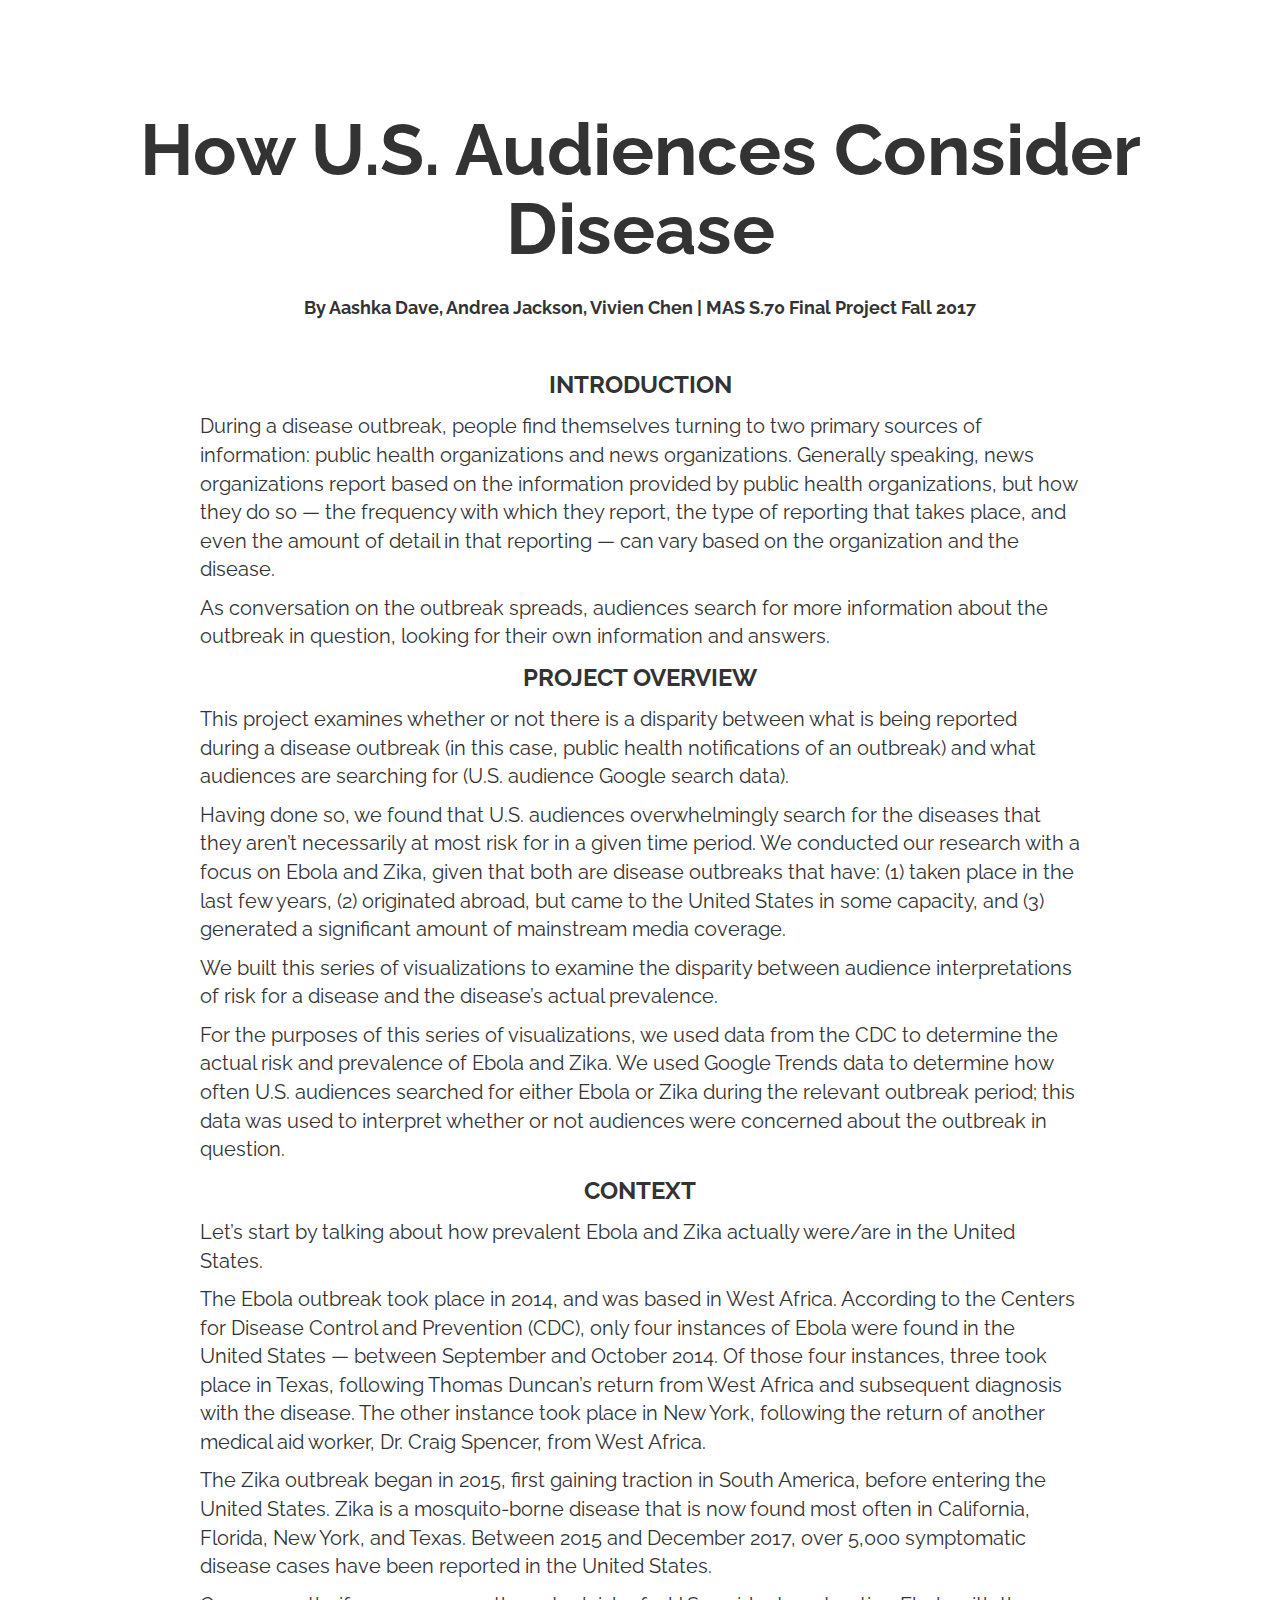
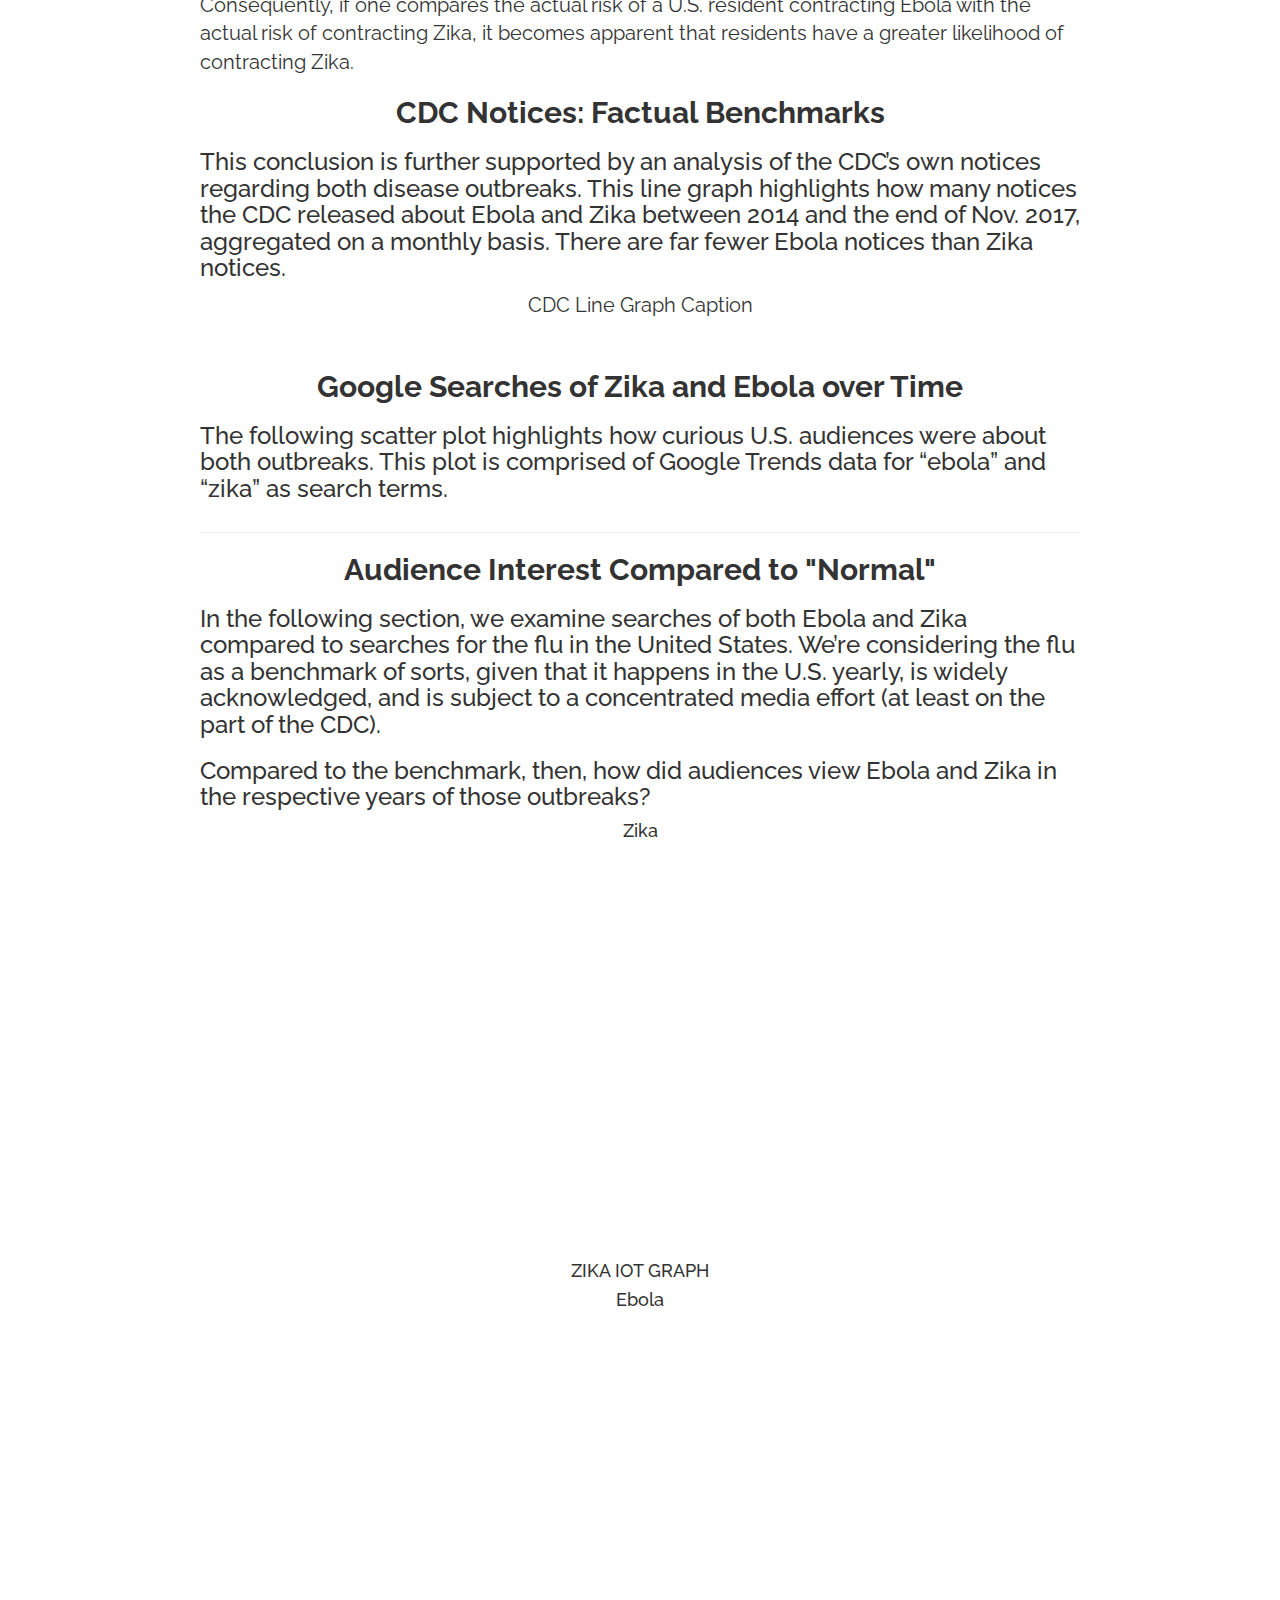
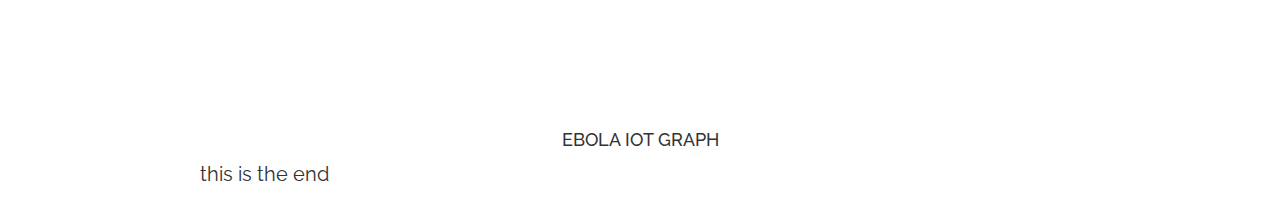
==== index.html @ 5076895e "fixed merge conflicts, added divs for iot graphs" ====
<!DOCTYPE html>
<html lang="en-US">

<head>
	<meta charset="utf-8">
	<title>Sensational News Coverage</title>

	<link rel="stylesheet" href="css/styles.css">
  	<link rel="stylesheet" href="css/scatterplot.css">
	<link href="https://fonts.googleapis.com/css?family=Lato|Raleway" rel="stylesheet">
	<!-- Latest Bootstrap compiled and minified CSS -->
  	<link rel="stylesheet" href="https://maxcdn.bootstrapcdn.com/bootstrap/3.3.7/css/bootstrap.min.css" integrity="sha384-BVYiiSIFeK1dGmJRAkycuHAHRg32OmUcww7on3RYdg4Va+PmSTsz/K68vbdEjh4u" crossorigin="anonymous">

	<script src="http://d3plus.org/js/d3.js"></script>
	<script src="http://d3plus.org/js/d3plus.js"></script>
  	<script src="http://d3plus.org/js/topojson.js"></script>
	<script src="http://d3js.org/d3.v3.min.js"></script>
	<script src="http://d3js.org/queue.v1.min.js"></script>
  	<script src="http://d3js.org/topojson.v1.min.js"></script>
	<script src="js/datamaps.world.min.js"></script>
	<script src="http://labratrevenge.com/d3-tip/javascripts/d3.tip.v0.6.3.js"></script>

</head>

<body>
	<h1 style="font-size:72px">How U.S. Audiences Consider Disease</h1>
	<h2 style="text-align:center; font-size:18px; padding-top:10px;">By Aashka Dave, Andrea Jackson, Vivien Chen | MAS S.70 Final Project Fall 2017</h2>
	<br>
	<br>
	<div id = "content">
		<div id = "intro">
			<p id = "intro_head">INTRODUCTION</p>
			<p> During a disease outbreak, people find themselves turning to two primary sources of information: public health organizations and news organizations. Generally speaking, news organizations report based on the information provided by public health organizations, but how they do so — the frequency with which they report, the type of reporting that takes place, and even the amount of detail in that reporting — can vary based on the organization and the disease. </p>

			<p> As conversation on the outbreak spreads, audiences search for more information about the outbreak in question, looking for their own information and answers.
			</p>

			<p id = "intro_head">PROJECT OVERVIEW</p>
			<p>This project examines whether or not there is a disparity between what is being reported during a disease outbreak (in this case, public health notifications of an outbreak) and what audiences are searching for (U.S. audience Google search data).</p>

			<p>Having done so, we found that U.S. audiences overwhelmingly search for the diseases that they aren’t necessarily at most risk for in a given time period. We conducted our research with a focus on Ebola and Zika, given that both are disease outbreaks that have: (1) taken place in the last few years, (2) originated abroad, but came to the United States in some capacity, and (3) generated a significant amount of mainstream media coverage. </p>

			<p>We built this series of visualizations to examine the disparity between audience interpretations of risk for a disease and the disease’s actual prevalence. </p>

			<p>For the purposes of this series of visualizations, we used data from the CDC to determine the actual risk and prevalence of Ebola and Zika. We used Google Trends data to determine how often U.S. audiences searched for either Ebola or Zika during the relevant outbreak period; this data was used to interpret whether or not audiences were concerned about the outbreak in question.</p>

			<p id = "intro_head">CONTEXT</p>
			<p>Let’s start by talking about how prevalent Ebola and Zika actually were/are in the United States. </p>

			<p>The Ebola outbreak took place in 2014, and was based in West Africa. According to the Centers for Disease Control and Prevention (CDC), only four instances of Ebola were found in the United States — between September and October 2014. Of those four instances, three took place in Texas, following Thomas Duncan’s return from West Africa and subsequent diagnosis with the disease. The other instance took place in New York, following the return of another medical aid worker, Dr. Craig Spencer, from West Africa.</p>

			<p>The Zika outbreak began in 2015, first gaining traction in South America, before entering the United States. Zika is a mosquito-borne disease that is now found most often in California, Florida, New York, and Texas. Between 2015 and December 2017, over 5,000 symptomatic disease cases have been reported in the United States. </p>

			<p>Consequently, if one compares the actual risk of a U.S. resident contracting Ebola with the actual risk of contracting Zika, it becomes apparent that residents have a greater likelihood of contracting Zika. </p>
		</div>

		<div id = "reality_vs_perception">
			<h2>CDC Notices: Factual Benchmarks</h2>
		    <h3>This conclusion is further supported by an analysis of the CDC’s own notices regarding both disease outbreaks. This line graph highlights how many notices the CDC released about Ebola and Zika between 2014 and the end of Nov. 2017, aggregated on a monthly basis. There are far fewer Ebola notices than Zika notices. </h3>
			<div id="svg_cdc_line_graph"></div>
			<p id="caption">CDC Line Graph Caption</p>

			<br>

			<h2>Google Searches of Zika and Ebola over Time</h2>
			<h3>The following scatter plot highlights how curious U.S. audiences were about both outbreaks. This plot is comprised of Google Trends data for “ebola” and “zika” as search terms. </h3>
			<div id="svg_scatterplot_graph"></div>
		</div>

		<hr>

		<div id = "flu" style="height:100%;width:100%">
			<h2>Audience Interest Compared to "Normal"</h2>
			<h3>In the following section, we examine searches of both Ebola and Zika compared to searches for the flu in the United States. We’re considering the flu as a benchmark of sorts, given that it happens in the U.S. yearly, is widely acknowledged, and is subject to a concentrated media effort (at least on the part of the CDC).</h3>

			<h3>Compared to the benchmark, then, how did audiences view Ebola and Zika in the respective years of those outbreaks?
			</h3>

			<h4>Zika</h4>
			<div style="height: 400px">
				<div id="svg_zika_flu_bar" style="height:100%;width:49%;display:inline-block"></div>
				<div id="svg_zika_flu_map" style="height:100%;width:49%;display:inline-block"></div>
			</div>
			<h4>ZIKA IOT GRAPH</h4>
      <div class="chart" id="svg_zika_iot" style="height:100%;width:100%"></div>

			<h4>Ebola</h4>
			<div style="height: 400px">
				<div class="chart" id="svg_ebola_flu_bar" style="height:100%;width:49%;display:inline-block"></div>
				<div class="chart" id="svg_ebola_flu_map" style="height:100%;width:49%;display:inline-block"></div>
			</div>
			<h4>EBOLA IOT GRAPH</h4>
      <div class="chart" id="svg_ebola_iot" style="height:100%;width:100%"></div>
		</div>

		<div id = "conclusion">
			<p>this is the end</p>
		</div>

	</div>

</body>

  <script src="js/ebola-flu-bar.js"></script>
  <script src="js/ebola-flu-map.js"></script>
  <script src="js/zika-flu-bar.js"></script>
  <script src="js/zika-flu-map.js"></script>
	<script src="js/line_graph.js"></script>
  <script src="js/scatterplot.js"></script>
  <script src="js/ebola_interest_over_time.js"></script>
  <script src="js/zika_interest_over_time.js"></script>

</html>
---- css/styles.css ----
/*Index CSS*/

body{
	padding-top: 90px;
}

#content{
	padding-right: 200px;
	padding-left: 200px;
}

body h1{
    text-align: center;
    font-family: 'Raleway', sans-serif;
	font-weight:bolder;
}

body h2{
	text-align: center;
    font-family: 'Raleway', sans-serif;
	font-weight:bolder;
}

body h3{
    font-family: 'Raleway', sans-serif;
}

body h4{
	text-align: center;
    font-family: 'Raleway', sans-serif;
}

body p{
	font-family: 'Raleway', sans-serif;
	font-size: 20px;
}

body #intro_head{
	text-align:center; 
	font-weight: bolder;
	font-size: 24px;
}

body #caption{
	text-align: center;
	font-family: 'Raleway', sans-serif;
	font-size: 20px;
}
---- css/scatterplot.css ----
/*Scatterplot CSS */
body {
    ffont-family: 'Raleway', sans-serif;
  }

.axis path,
.axis line {
  fill: none;
  stroke: #000;
  shape-rendering: crispEdges;
}

.dot {
  stroke: #000;
}

#svg_scatterplot_graph {
  display: table;
  margin: 0 auto;
}

.tooltip {
  position: absolute;
  width: 200px;
  height: 28px;
  pointer-events: none;
}
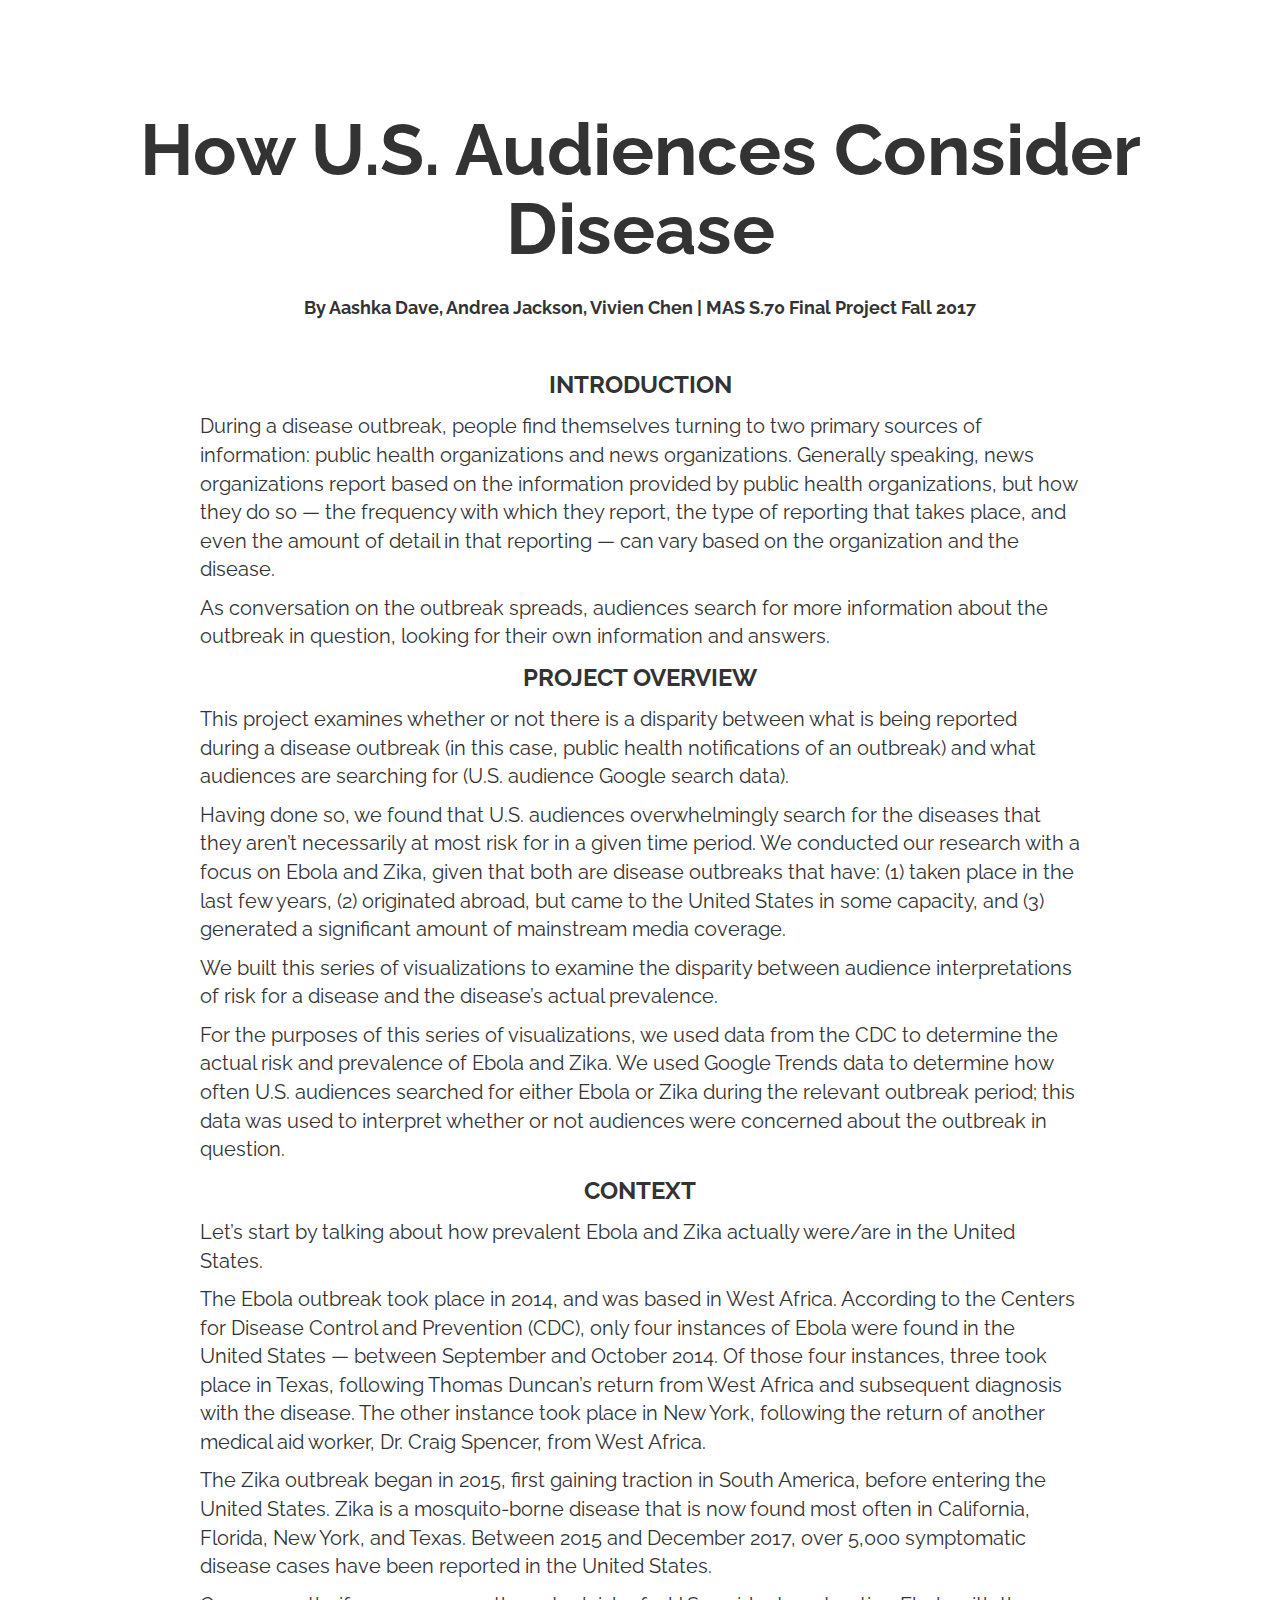
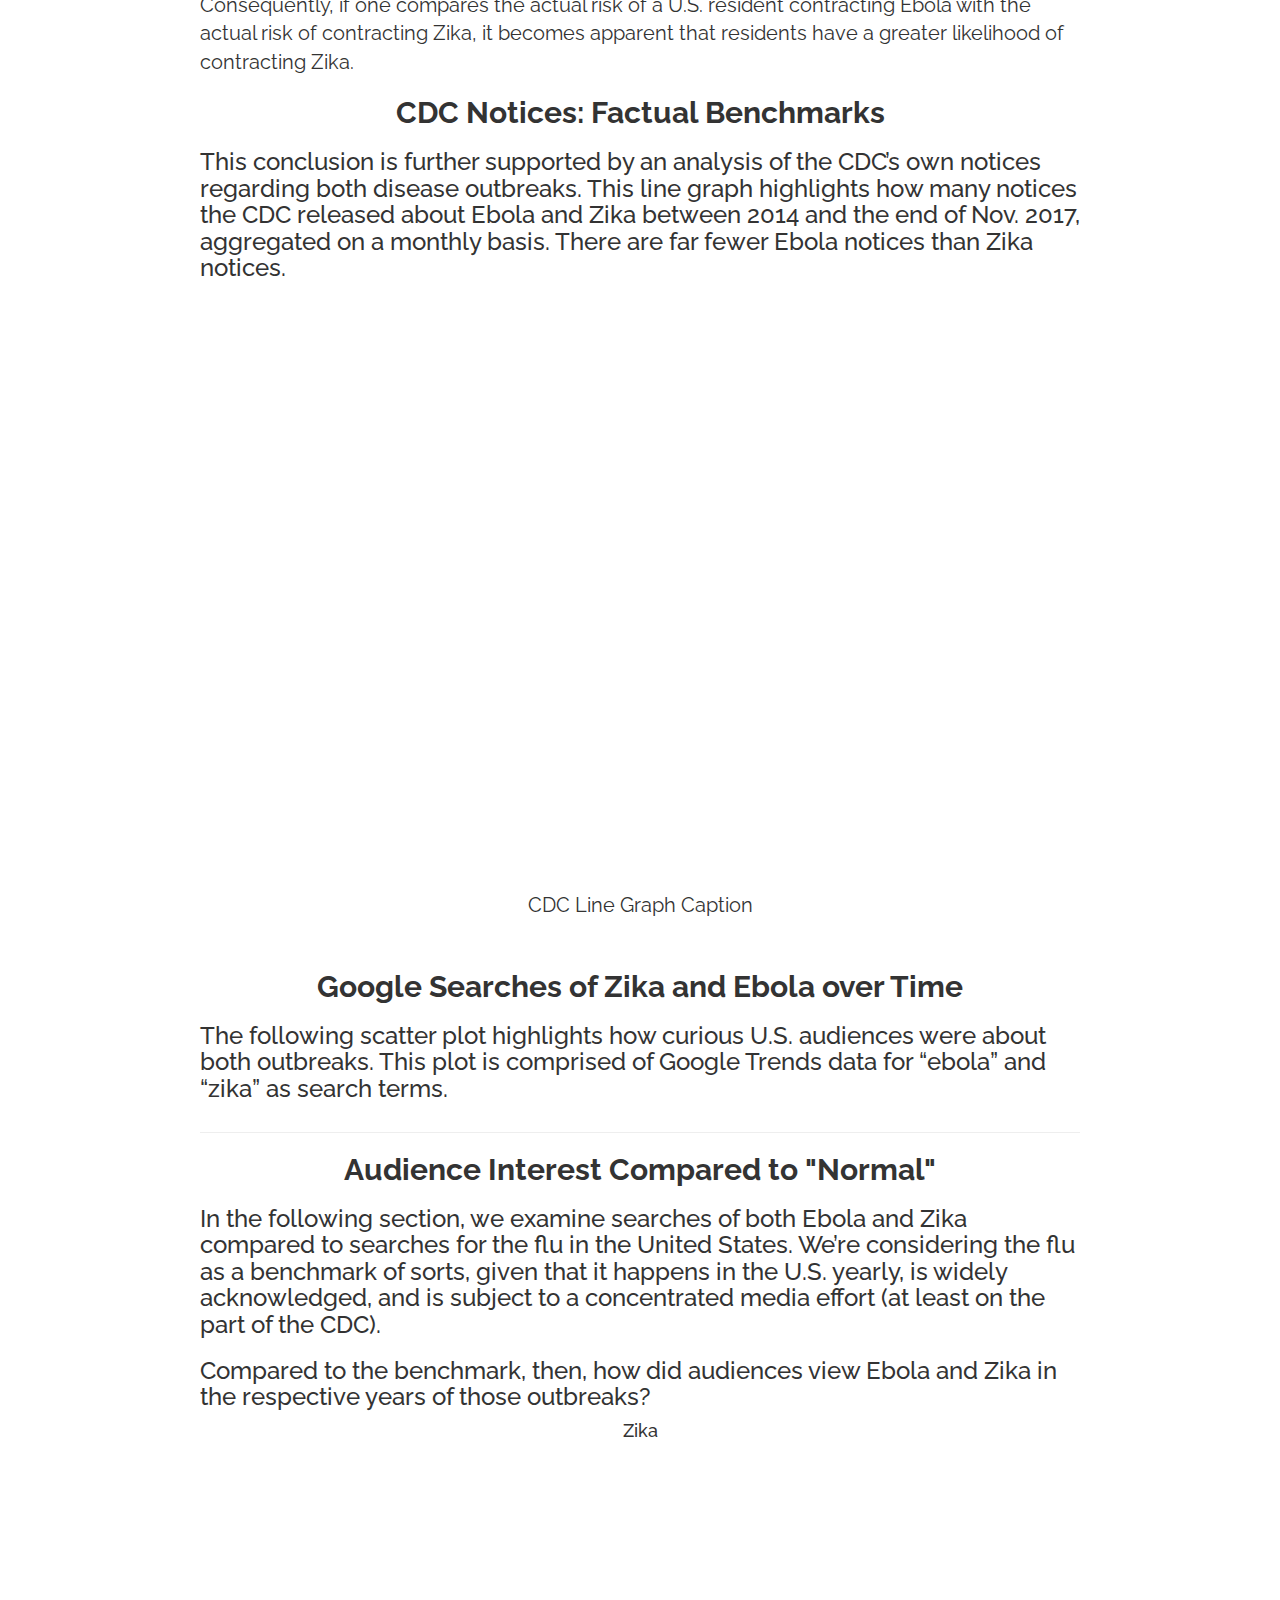
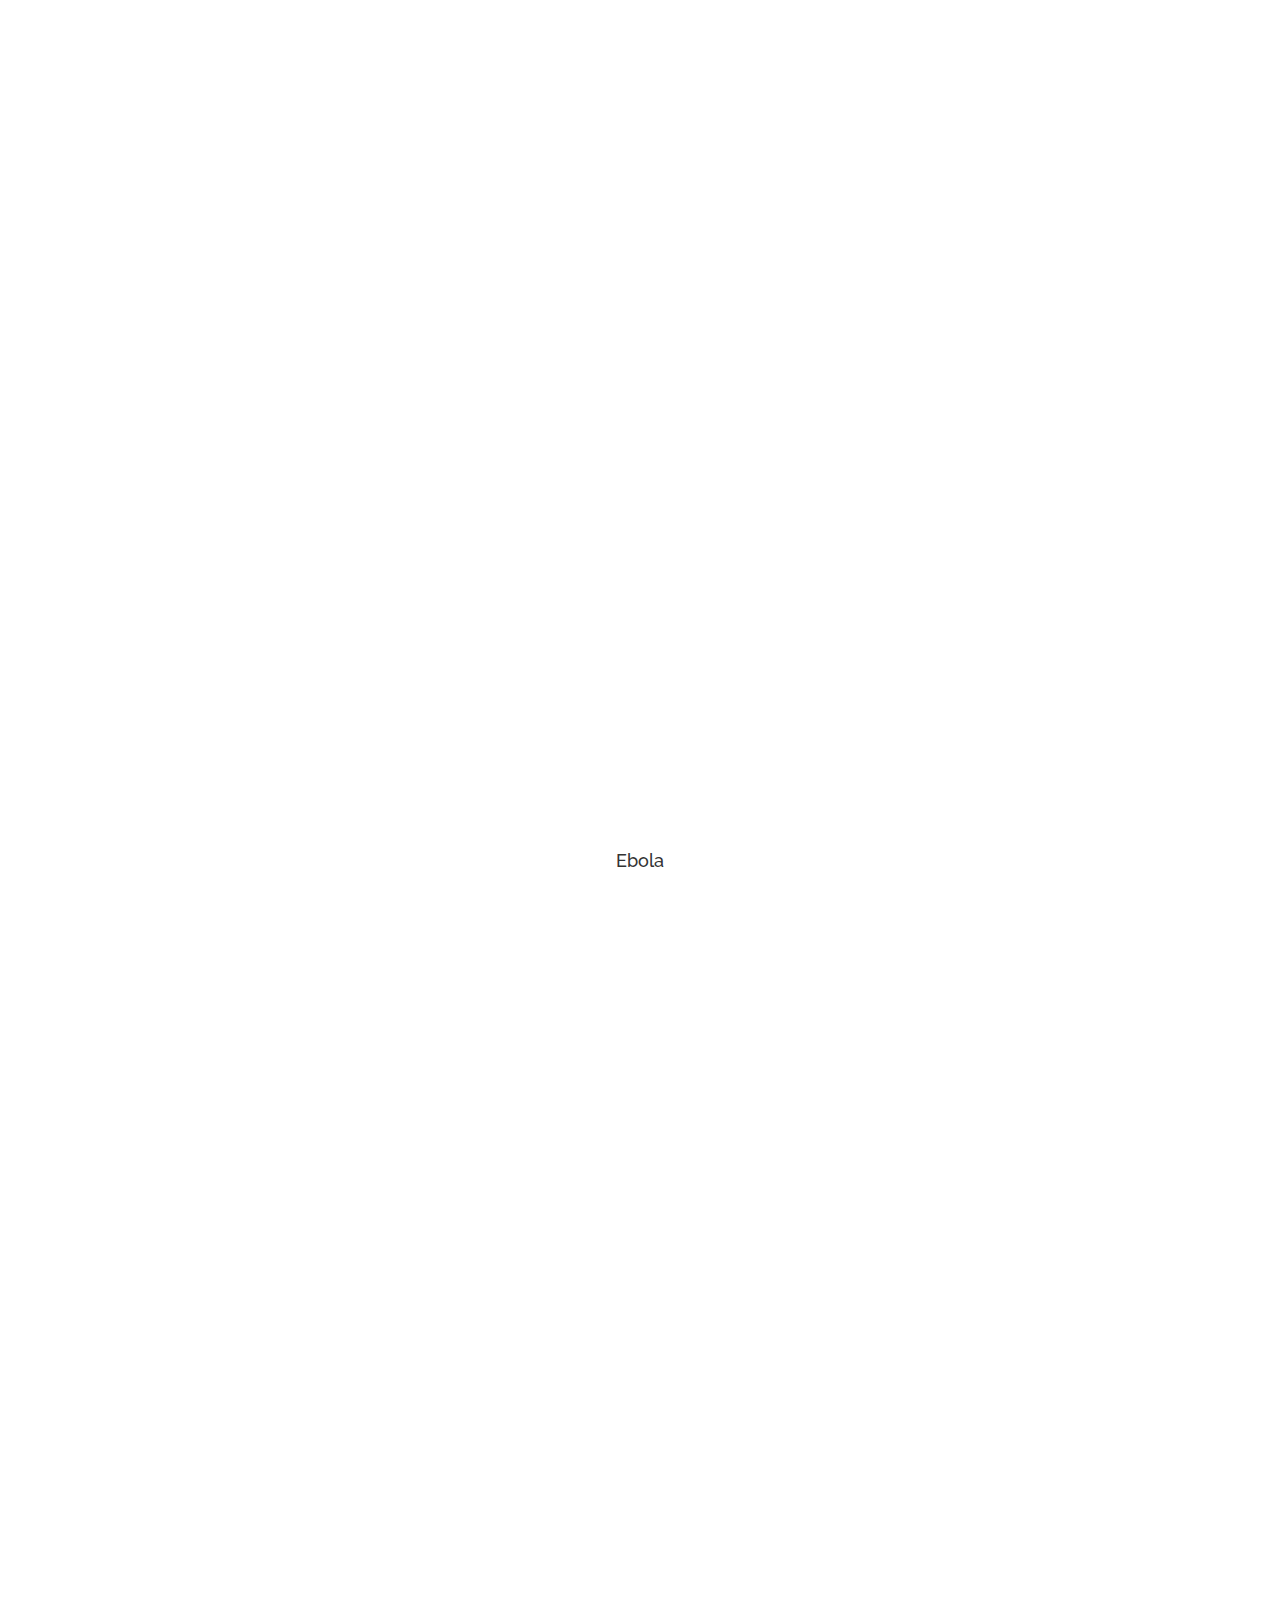
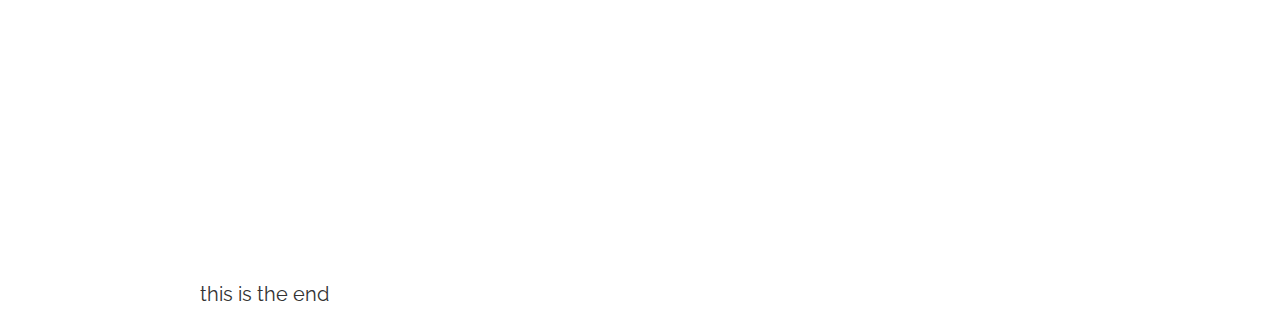
==== commit eb7c6950: "added scatterplot csv, resized iot graphs" ====
--- a/index.html
+++ b/index.html
@@ -57,7 +57,7 @@
 		<div id = "reality_vs_perception">
 			<h2>CDC Notices: Factual Benchmarks</h2>
 		    <h3>This conclusion is further supported by an analysis of the CDC’s own notices regarding both disease outbreaks. This line graph highlights how many notices the CDC released about Ebola and Zika between 2014 and the end of Nov. 2017, aggregated on a monthly basis. There are far fewer Ebola notices than Zika notices. </h3>
-			<div id="svg_cdc_line_graph"></div>
+			<div id="svg_cdc_line_graph" style="height: 600px"></div>
 			<p id="caption">CDC Line Graph Caption</p>
 
 			<br>
@@ -81,16 +81,16 @@
 				<div id="svg_zika_flu_bar" style="height:100%;width:49%;display:inline-block"></div>
 				<div id="svg_zika_flu_map" style="height:100%;width:49%;display:inline-block"></div>
 			</div>
-			<h4>ZIKA IOT GRAPH</h4>
-      <div class="chart" id="svg_zika_iot" style="height:100%;width:100%"></div>
+
+      <div class="chart" id="svg_zika_iot" style="height: 500px;margin-top: 50px;margin-bottom: 50px"></div>
 
 			<h4>Ebola</h4>
 			<div style="height: 400px">
 				<div class="chart" id="svg_ebola_flu_bar" style="height:100%;width:49%;display:inline-block"></div>
 				<div class="chart" id="svg_ebola_flu_map" style="height:100%;width:49%;display:inline-block"></div>
 			</div>
-			<h4>EBOLA IOT GRAPH</h4>
-      <div class="chart" id="svg_ebola_iot" style="height:100%;width:100%"></div>
+
+      <div class="chart" id="svg_ebola_iot" style="height: 500px;margin-top: 50px;margin-bottom: 50px"></div>
 		</div>
 
 		<div id = "conclusion">
--- a/css/styles.css
+++ b/css/styles.css
@@ -17,7 +17,7 @@
 
 body h2{
 	text-align: center;
-    font-family: 'Raleway', sans-serif;
+  font-family: 'Raleway', sans-serif;
 	font-weight:bolder;
 }
 
@@ -36,7 +36,7 @@
 }
 
 body #intro_head{
-	text-align:center; 
+	text-align:center;
 	font-weight: bolder;
 	font-size: 24px;
 }
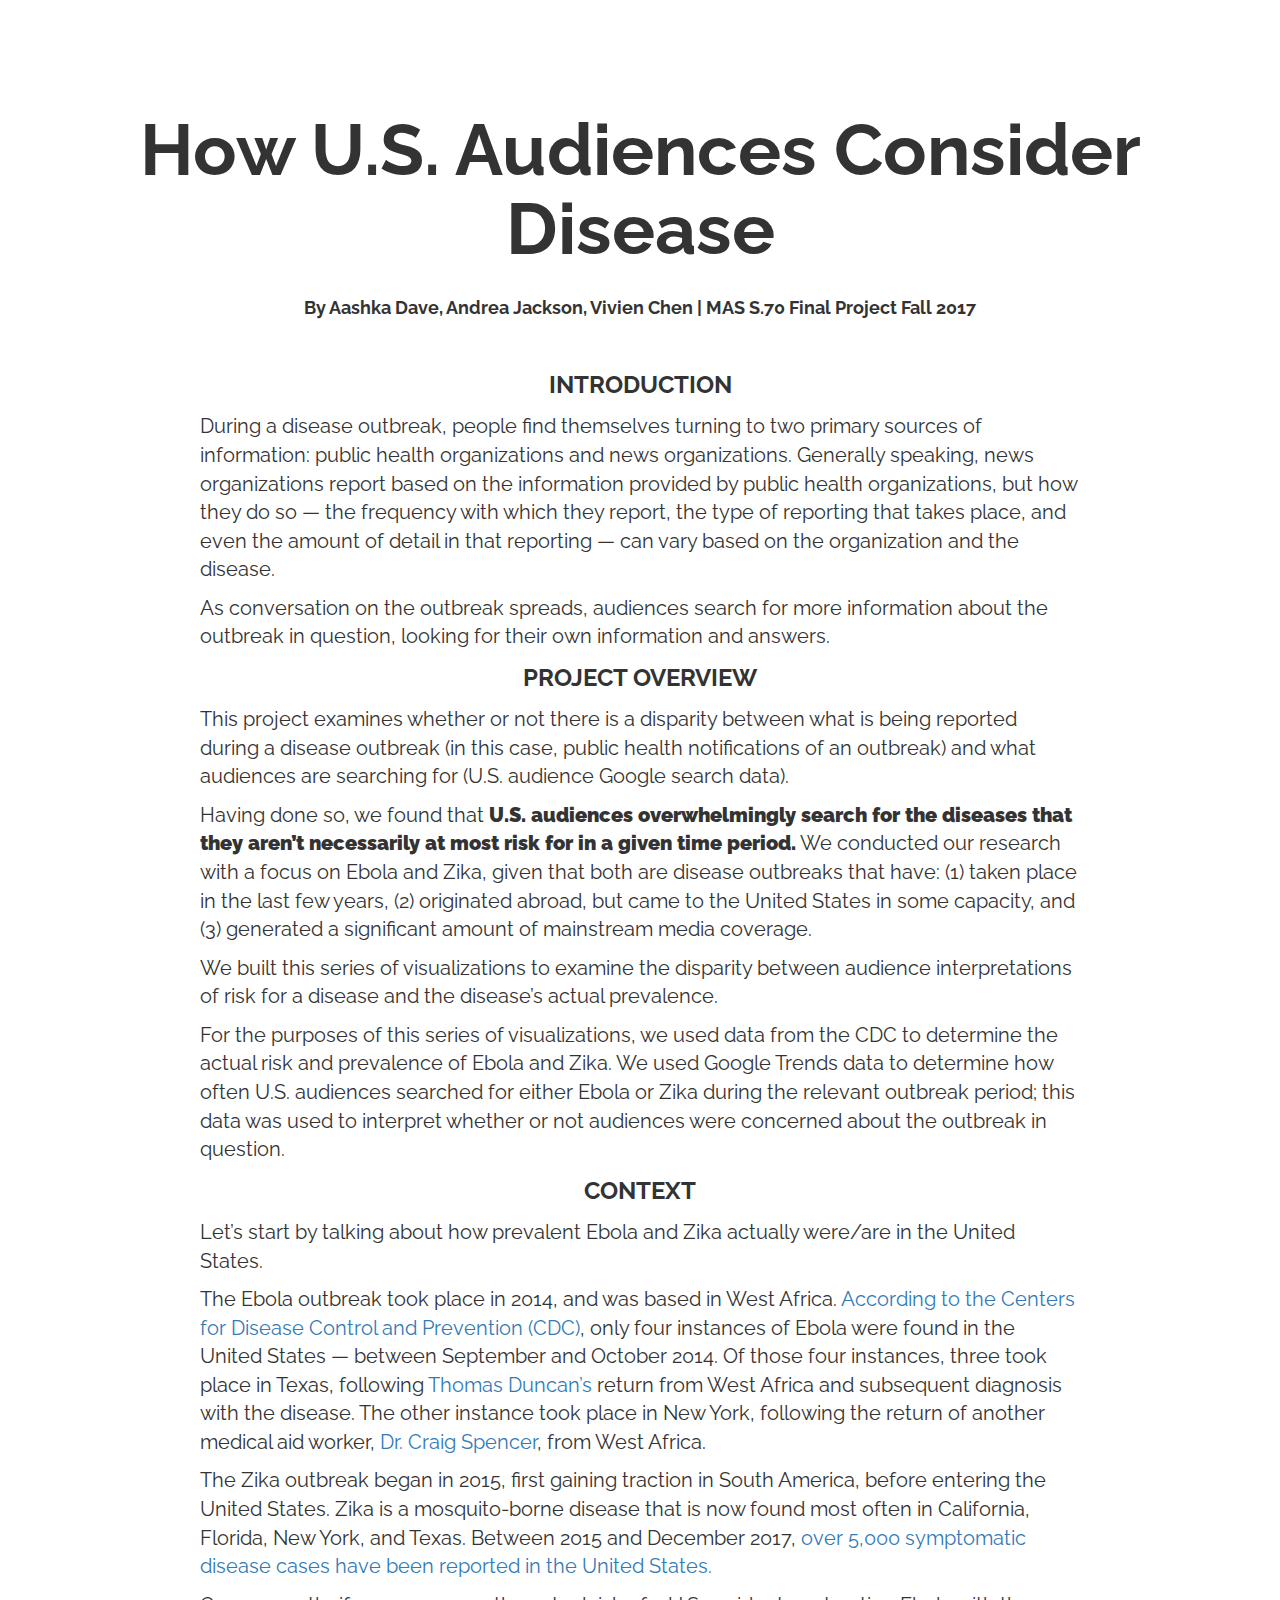
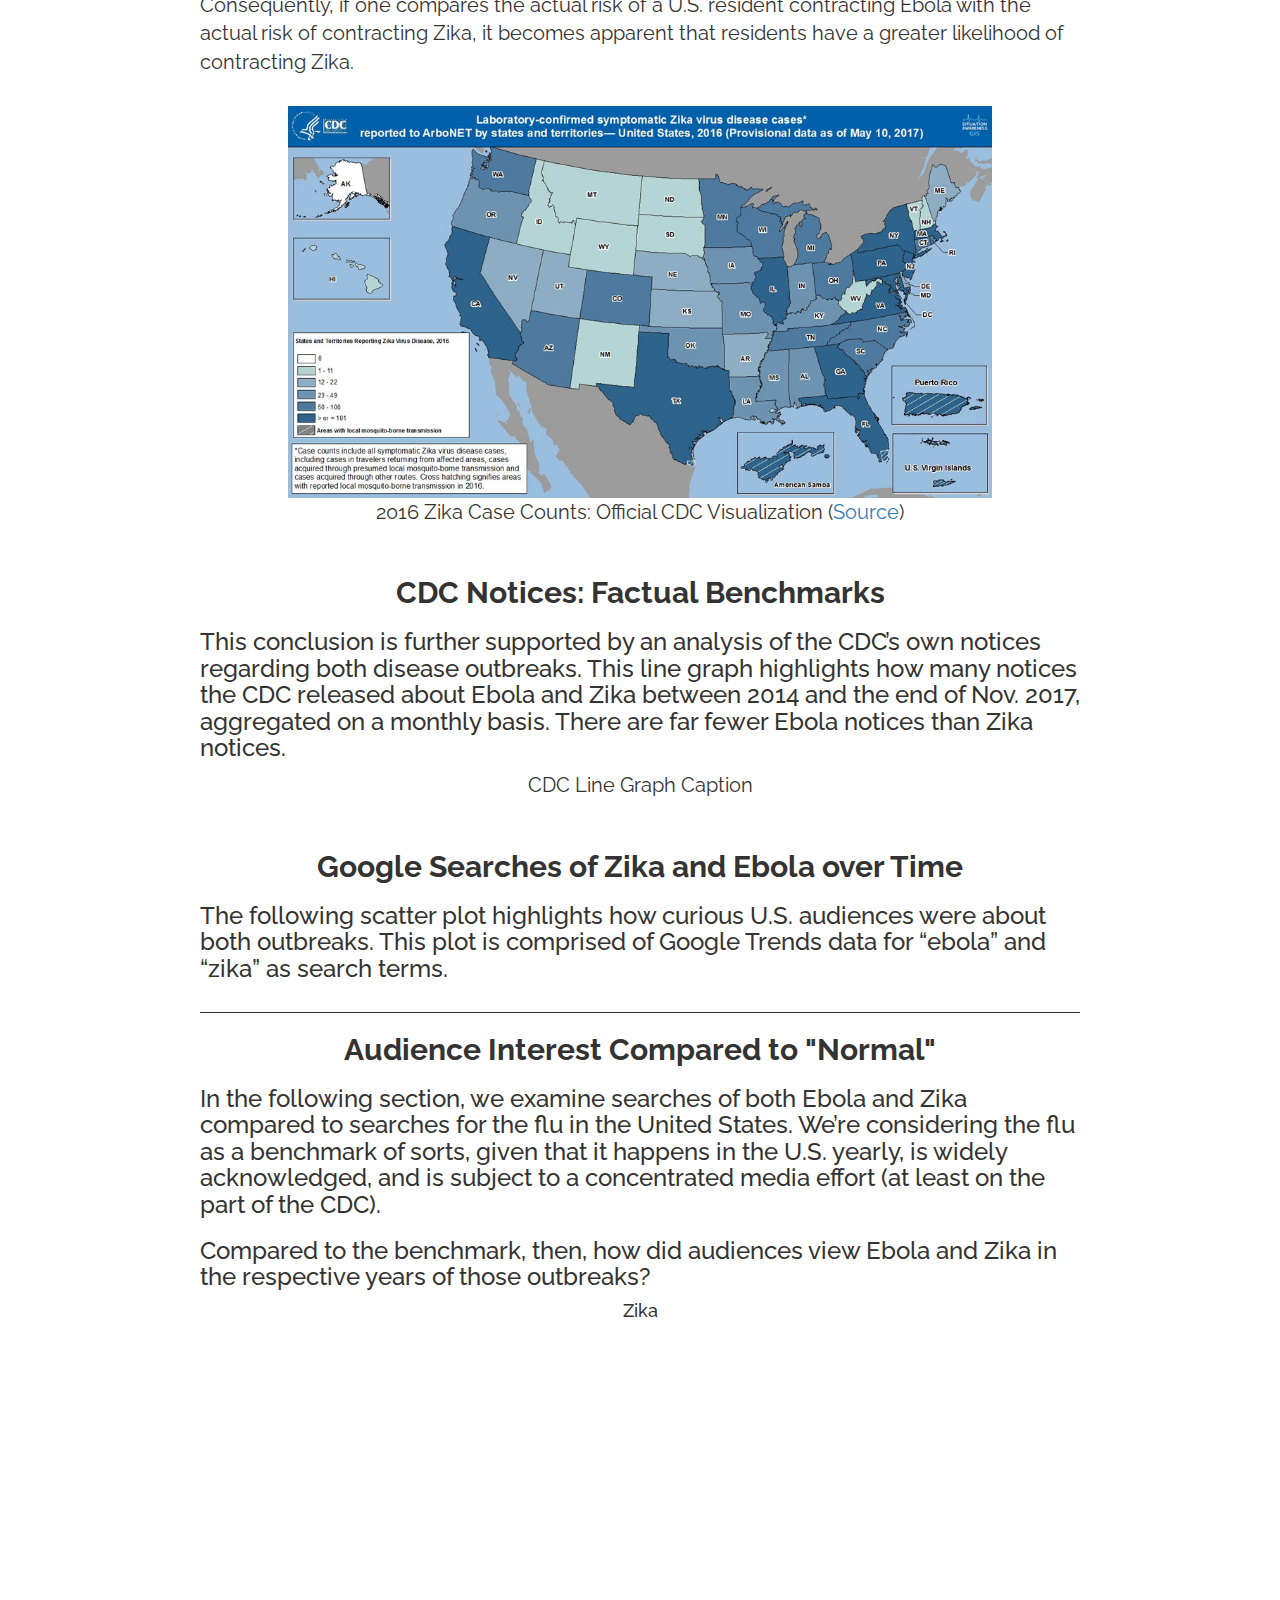
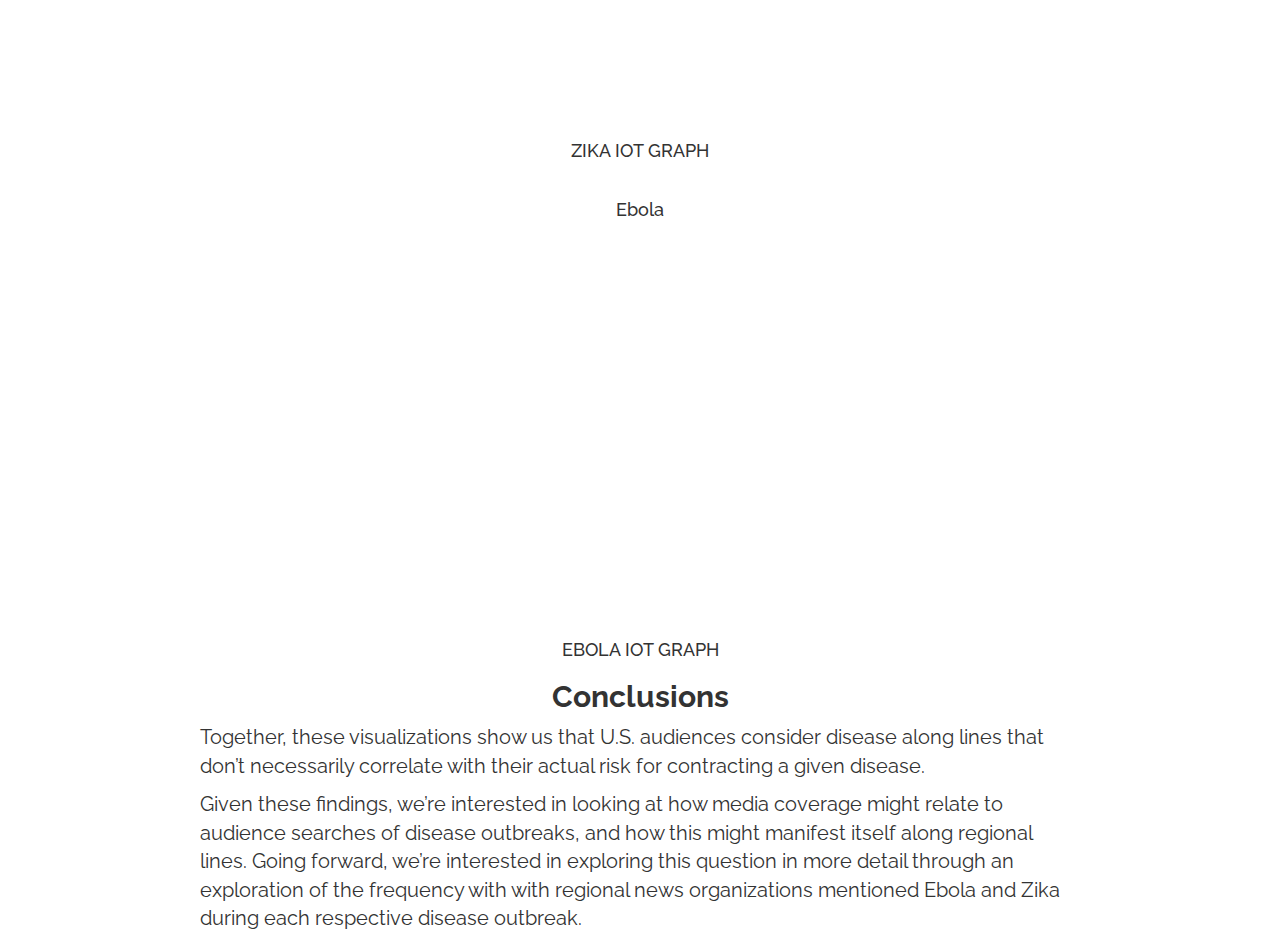
==== commit e740c12d: "Last updates to site" ====
--- a/index.html
+++ b/index.html
@@ -30,34 +30,38 @@
 	<div id = "content">
 		<div id = "intro">
 			<p id = "intro_head">INTRODUCTION</p>
-			<p> During a disease outbreak, people find themselves turning to two primary sources of information: public health organizations and news organizations. Generally speaking, news organizations report based on the information provided by public health organizations, but how they do so — the frequency with which they report, the type of reporting that takes place, and even the amount of detail in that reporting — can vary based on the organization and the disease. </p>
+			<p>During a disease outbreak, people find themselves turning to two primary sources of information: public health organizations and news organizations. Generally speaking, news organizations report based on the information provided by public health organizations, but how they do so — the frequency with which they report, the type of reporting that takes place, and even the amount of detail in that reporting — can vary based on the organization and the disease.</p>
 
-			<p> As conversation on the outbreak spreads, audiences search for more information about the outbreak in question, looking for their own information and answers.
-			</p>
+			<p>As conversation on the outbreak spreads, audiences search for more information about the outbreak in question, looking for their own information and answers. </p>
 
 			<p id = "intro_head">PROJECT OVERVIEW</p>
-			<p>This project examines whether or not there is a disparity between what is being reported during a disease outbreak (in this case, public health notifications of an outbreak) and what audiences are searching for (U.S. audience Google search data).</p>
+			<p>This project examines whether or not there is a disparity between what is being reported during a disease outbreak (in this case, public health notifications of an outbreak) and what audiences are searching for (U.S. audience Google search data).</p> 
 
-			<p>Having done so, we found that U.S. audiences overwhelmingly search for the diseases that they aren’t necessarily at most risk for in a given time period. We conducted our research with a focus on Ebola and Zika, given that both are disease outbreaks that have: (1) taken place in the last few years, (2) originated abroad, but came to the United States in some capacity, and (3) generated a significant amount of mainstream media coverage. </p>
+			<p>Having done so, we found that <span style="font-weight:900;font-size:20px">U.S. audiences overwhelmingly search for the diseases that they aren’t necessarily at most risk for in a given time period.</span>  We conducted our research with a focus on Ebola and Zika, given that both are disease outbreaks that have: (1) taken place in the last few years, (2) originated abroad, but came to the United States in some capacity, and (3) generated a significant amount of mainstream media coverage.</p>
 
-			<p>We built this series of visualizations to examine the disparity between audience interpretations of risk for a disease and the disease’s actual prevalence. </p>
+			<p>We built this series of visualizations to examine the disparity between audience interpretations of risk for a disease and the disease’s actual prevalence.</p>
 
 			<p>For the purposes of this series of visualizations, we used data from the CDC to determine the actual risk and prevalence of Ebola and Zika. We used Google Trends data to determine how often U.S. audiences searched for either Ebola or Zika during the relevant outbreak period; this data was used to interpret whether or not audiences were concerned about the outbreak in question.</p>
 
 			<p id = "intro_head">CONTEXT</p>
 			<p>Let’s start by talking about how prevalent Ebola and Zika actually were/are in the United States. </p>
 
-			<p>The Ebola outbreak took place in 2014, and was based in West Africa. According to the Centers for Disease Control and Prevention (CDC), only four instances of Ebola were found in the United States — between September and October 2014. Of those four instances, three took place in Texas, following Thomas Duncan’s return from West Africa and subsequent diagnosis with the disease. The other instance took place in New York, following the return of another medical aid worker, Dr. Craig Spencer, from West Africa.</p>
+			<p>The Ebola outbreak took place in 2014, and was based in West Africa. <a href="https://www.cdc.gov/vhf/ebola/outbreaks/2014-west-africa/united-states-imported-case.html">According to the Centers for Disease Control and Prevention (CDC)</a>, only four instances of Ebola were found in the United States — between September and October 2014. Of those four instances, three took place in Texas, following <a href="https://www.usatoday.com/story/news/nation/2014/10/17/ebola-duncan-congress-timeline/17456825/">Thomas Duncan’s</a> return from West Africa and subsequent diagnosis with the disease. The other instance took place in New York, following the return of another medical aid worker, <a href="https://www.nytimes.com/2014/10/24/nyregion/craig-spencer-is-tested-for-ebola-virus-at-bellevue-hospital-in-new-york-city.html?_r=1">Dr. Craig Spencer</a>, from West Africa.</p>
 
-			<p>The Zika outbreak began in 2015, first gaining traction in South America, before entering the United States. Zika is a mosquito-borne disease that is now found most often in California, Florida, New York, and Texas. Between 2015 and December 2017, over 5,000 symptomatic disease cases have been reported in the United States. </p>
+			<p>The Zika outbreak began in 2015, first gaining traction in South America, before entering the United States. Zika is a mosquito-borne disease that is now found most often in California, Florida, New York, and Texas. Between 2015 and December 2017, <a href="https://www.cdc.gov/zika/reporting/2015-case-counts.html">over 5,000 symptomatic disease cases have been reported in the United States.</a></p>
 
 			<p>Consequently, if one compares the actual risk of a U.S. resident contracting Ebola with the actual risk of contracting Zika, it becomes apparent that residents have a greater likelihood of contracting Zika. </p>
+			<br>
+			<img src="img/2016_Zika_CaseCounts.jpeg" alt="2016 Zika Case Counts: Official CDC visualization" style="display: block;margin: auto;width:80%">
+
+			<p id="caption">2016 Zika Case Counts: Official CDC Visualization (<a href="https://www.cdc.gov/zika/reporting/2016-case-counts.html">Source</a>)</p>
 		</div>
 
+		<br>
 		<div id = "reality_vs_perception">
 			<h2>CDC Notices: Factual Benchmarks</h2>
 		    <h3>This conclusion is further supported by an analysis of the CDC’s own notices regarding both disease outbreaks. This line graph highlights how many notices the CDC released about Ebola and Zika between 2014 and the end of Nov. 2017, aggregated on a monthly basis. There are far fewer Ebola notices than Zika notices. </h3>
-			<div id="svg_cdc_line_graph" style="height: 600px"></div>
+			<div id="svg_cdc_line_graph"></div>
 			<p id="caption">CDC Line Graph Caption</p>
 
 			<br>
@@ -67,13 +71,13 @@
 			<div id="svg_scatterplot_graph"></div>
 		</div>
 
-		<hr>
+		<hr style="height:1px;border:none;color:#333;background-color:#333;" />
 
 		<div id = "flu" style="height:100%;width:100%">
 			<h2>Audience Interest Compared to "Normal"</h2>
-			<h3>In the following section, we examine searches of both Ebola and Zika compared to searches for the flu in the United States. We’re considering the flu as a benchmark of sorts, given that it happens in the U.S. yearly, is widely acknowledged, and is subject to a concentrated media effort (at least on the part of the CDC).</h3>
+			<h3>In the following section, we examine searches of both Ebola and Zika compared to searches for the flu in the United States. We’re considering the flu as a benchmark of sorts, given that it happens in the U.S. yearly, is widely acknowledged, and is subject to a concentrated media effort (at least on the part of the CDC).</h3> 
 
-			<h3>Compared to the benchmark, then, how did audiences view Ebola and Zika in the respective years of those outbreaks?
+			<h3>Compared to the benchmark, then, how did audiences view Ebola and Zika in the respective years of those outbreaks? 
 			</h3>
 
 			<h4>Zika</h4>
@@ -81,23 +85,28 @@
 				<div id="svg_zika_flu_bar" style="height:100%;width:49%;display:inline-block"></div>
 				<div id="svg_zika_flu_map" style="height:100%;width:49%;display:inline-block"></div>
 			</div>
+			<h4>ZIKA IOT GRAPH</h4>
 
-      <div class="chart" id="svg_zika_iot" style="height: 500px;margin-top: 50px;margin-bottom: 50px"></div>
-
+			<br>
 			<h4>Ebola</h4>
 			<div style="height: 400px">
 				<div class="chart" id="svg_ebola_flu_bar" style="height:100%;width:49%;display:inline-block"></div>
 				<div class="chart" id="svg_ebola_flu_map" style="height:100%;width:49%;display:inline-block"></div>
 			</div>
-
-      <div class="chart" id="svg_ebola_iot" style="height: 500px;margin-top: 50px;margin-bottom: 50px"></div>
+			<h4>EBOLA IOT GRAPH</h4>
 		</div>
 
 		<div id = "conclusion">
-			<p>this is the end</p>
+			<h2>Conclusions</h2>
+			<p>Together, these visualizations show us that U.S. audiences consider disease along lines that don’t necessarily correlate with their actual risk for contracting a given disease.</p>
+
+			<p>Given these findings, we’re interested in looking at how media coverage might relate to audience searches of disease outbreaks, and how this might manifest itself along regional lines. Going forward, we’re interested in exploring this question in more detail through an exploration of the frequency with with regional news organizations mentioned Ebola and Zika during each respective disease outbreak. 
+			</p>
 		</div>
 
 	</div>
+ 
+
 
 </body>
 
@@ -107,7 +116,5 @@
   <script src="js/zika-flu-map.js"></script>
 	<script src="js/line_graph.js"></script>
   <script src="js/scatterplot.js"></script>
-  <script src="js/ebola_interest_over_time.js"></script>
-  <script src="js/zika_interest_over_time.js"></script>
 
 </html>
--- a/css/styles.css
+++ b/css/styles.css
@@ -17,7 +17,7 @@
 
 body h2{
 	text-align: center;
-  font-family: 'Raleway', sans-serif;
+    font-family: 'Raleway', sans-serif;
 	font-weight:bolder;
 }
 
@@ -36,7 +36,7 @@
 }
 
 body #intro_head{
-	text-align:center;
+	text-align:center; 
 	font-weight: bolder;
 	font-size: 24px;
 }
@@ -46,3 +46,7 @@
 	font-family: 'Raleway', sans-serif;
 	font-size: 20px;
 }
+
+body hr { 
+    height:20px;
+}
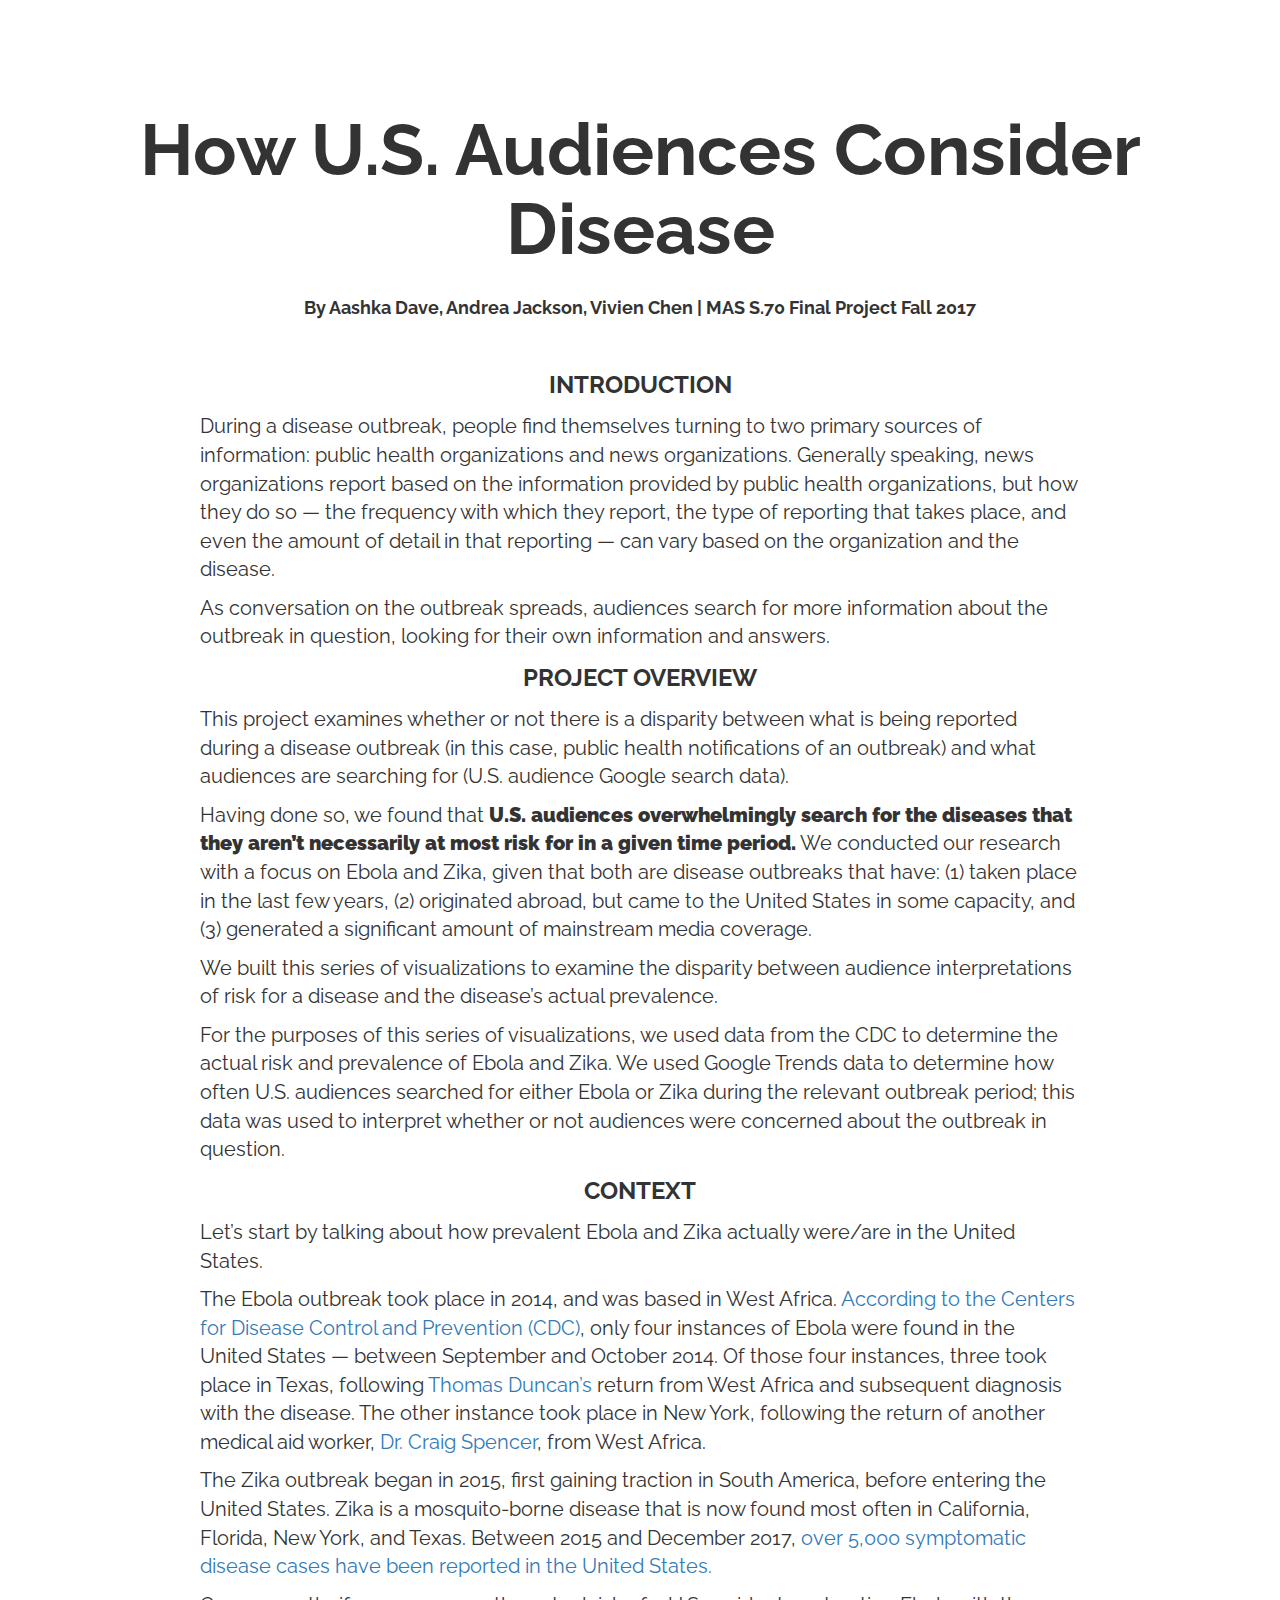
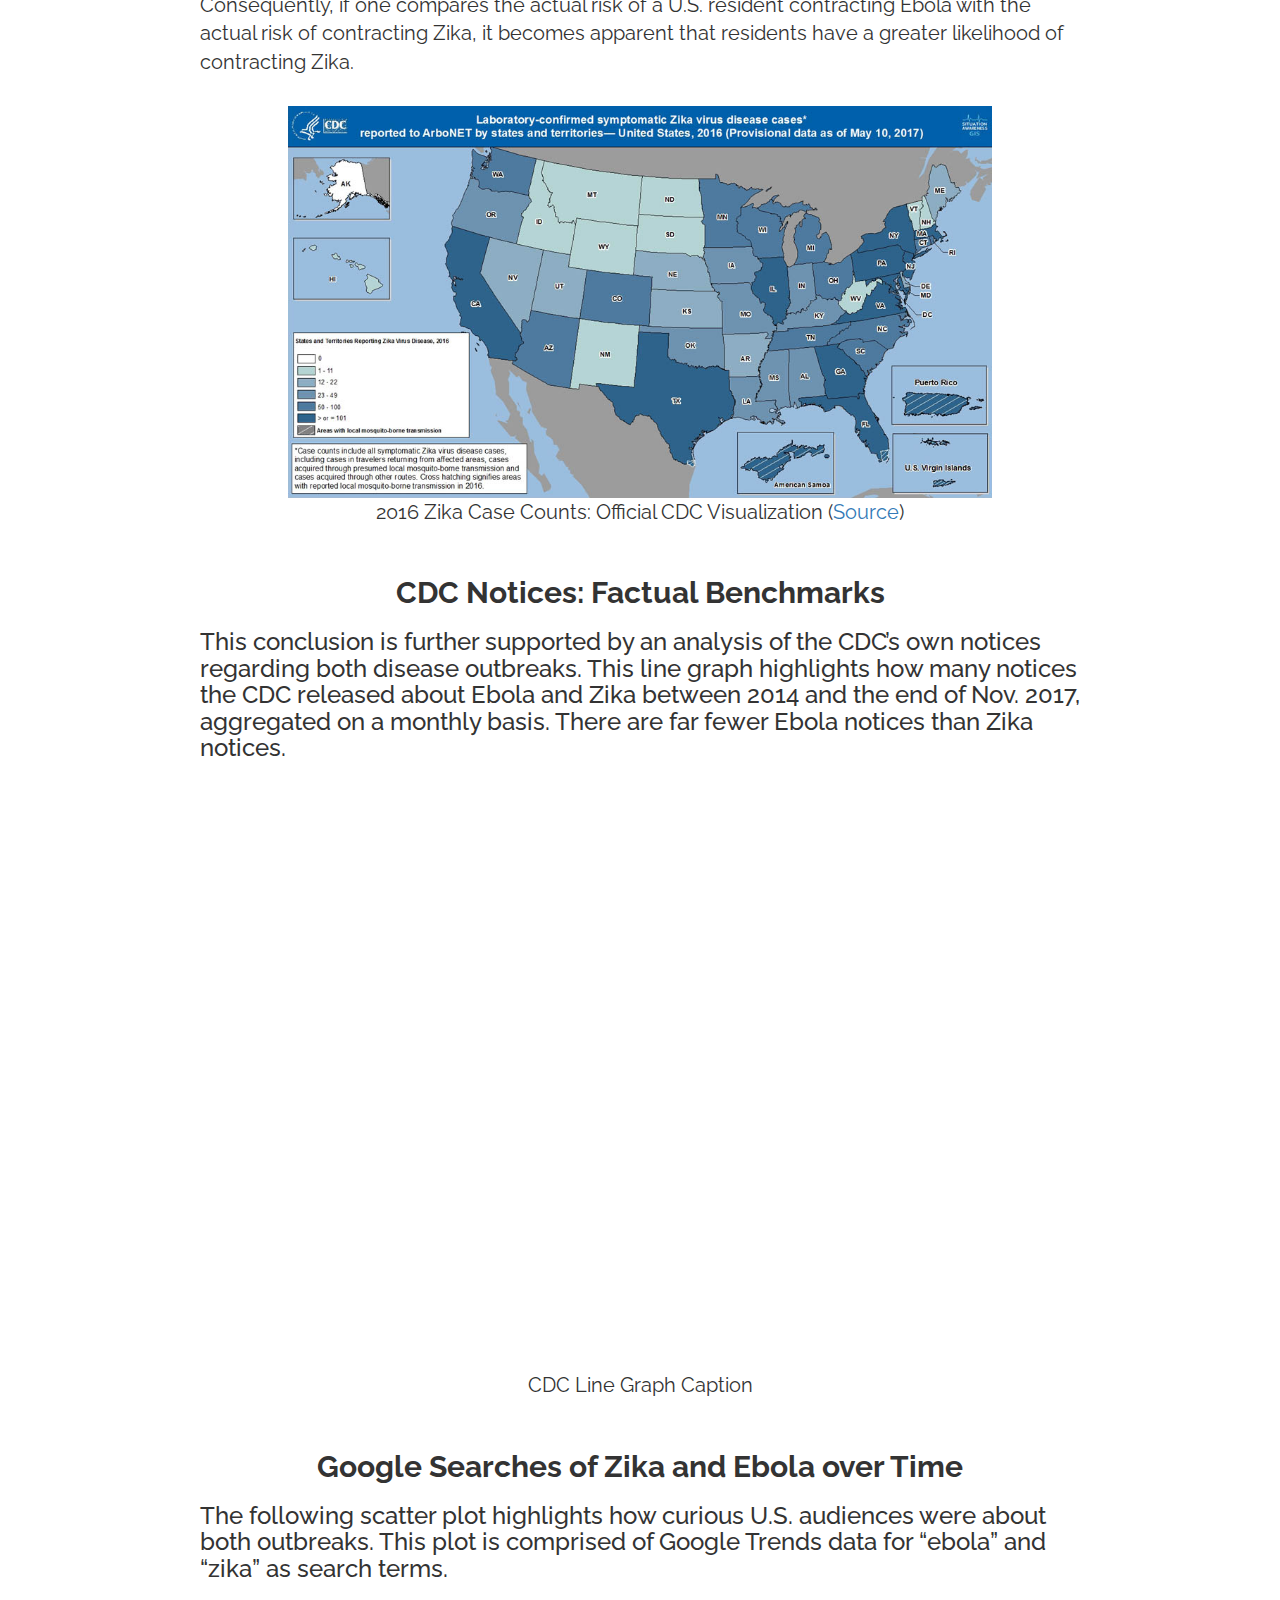
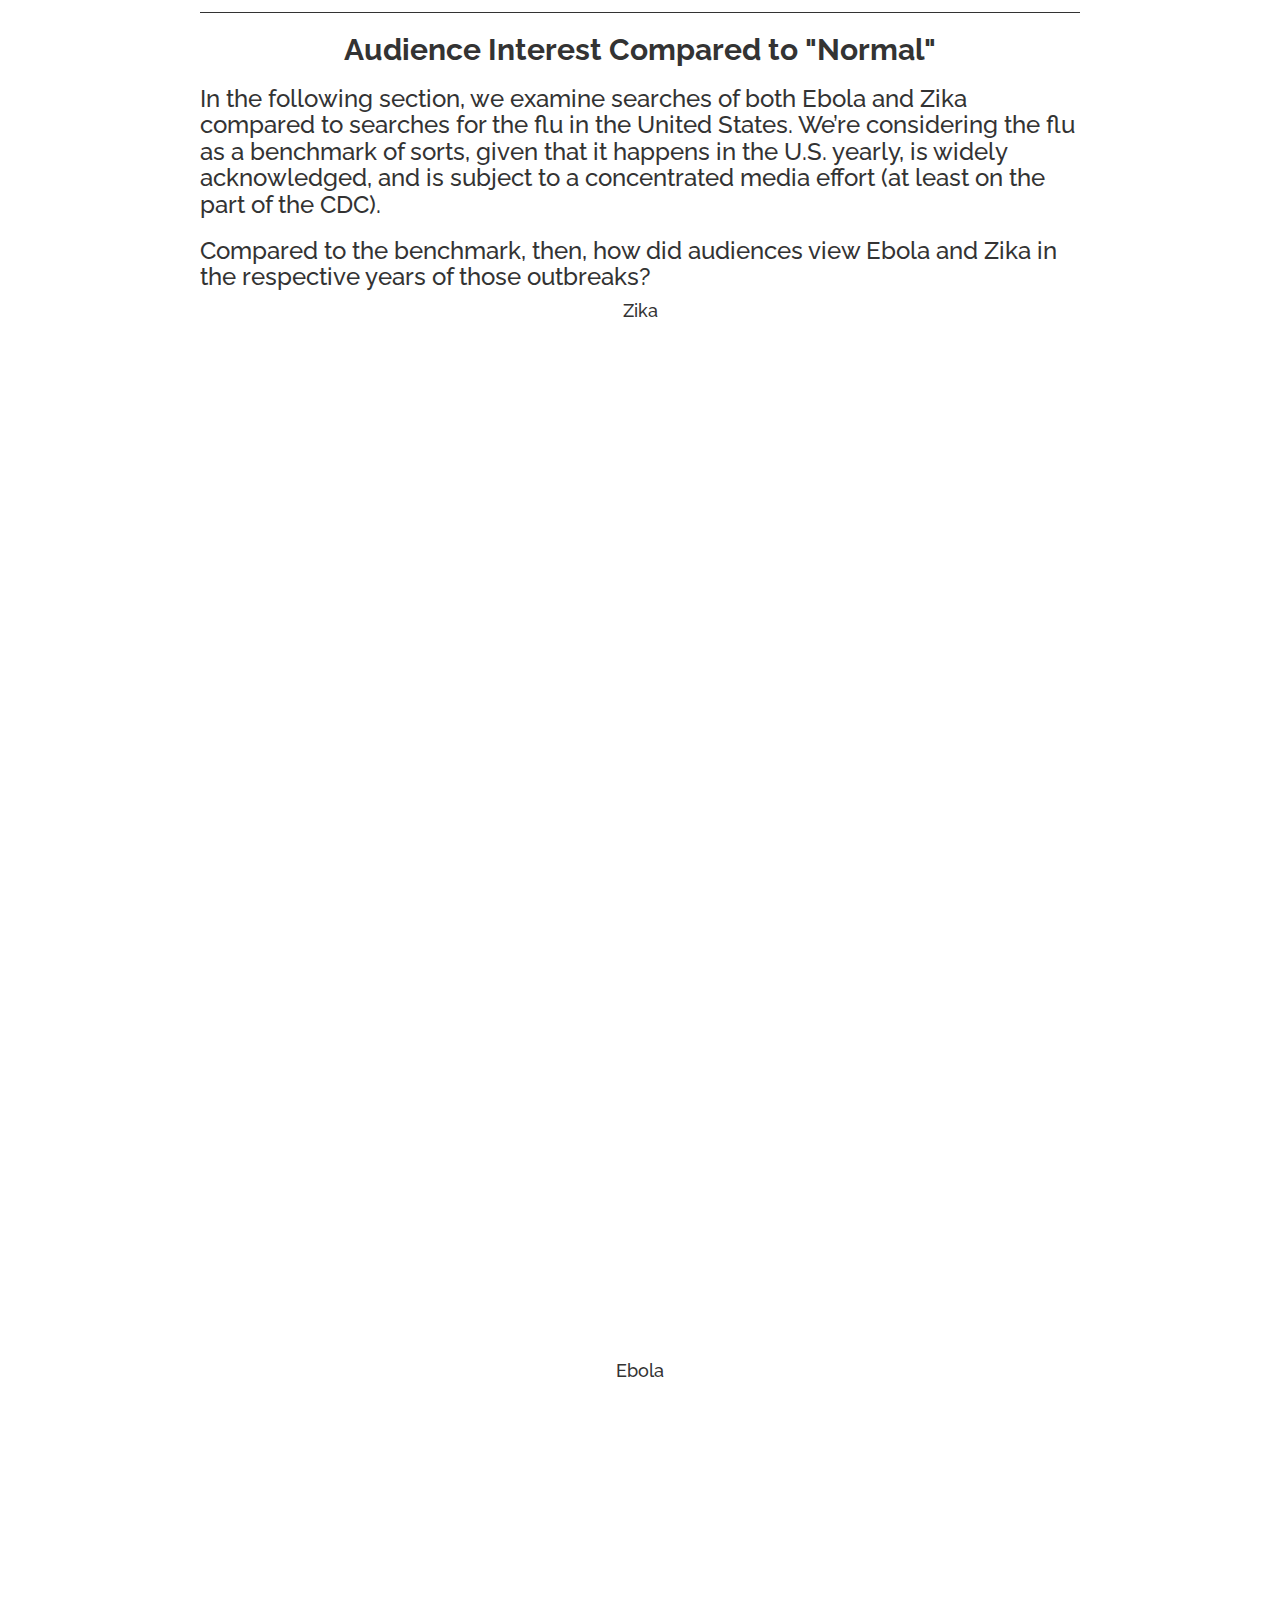
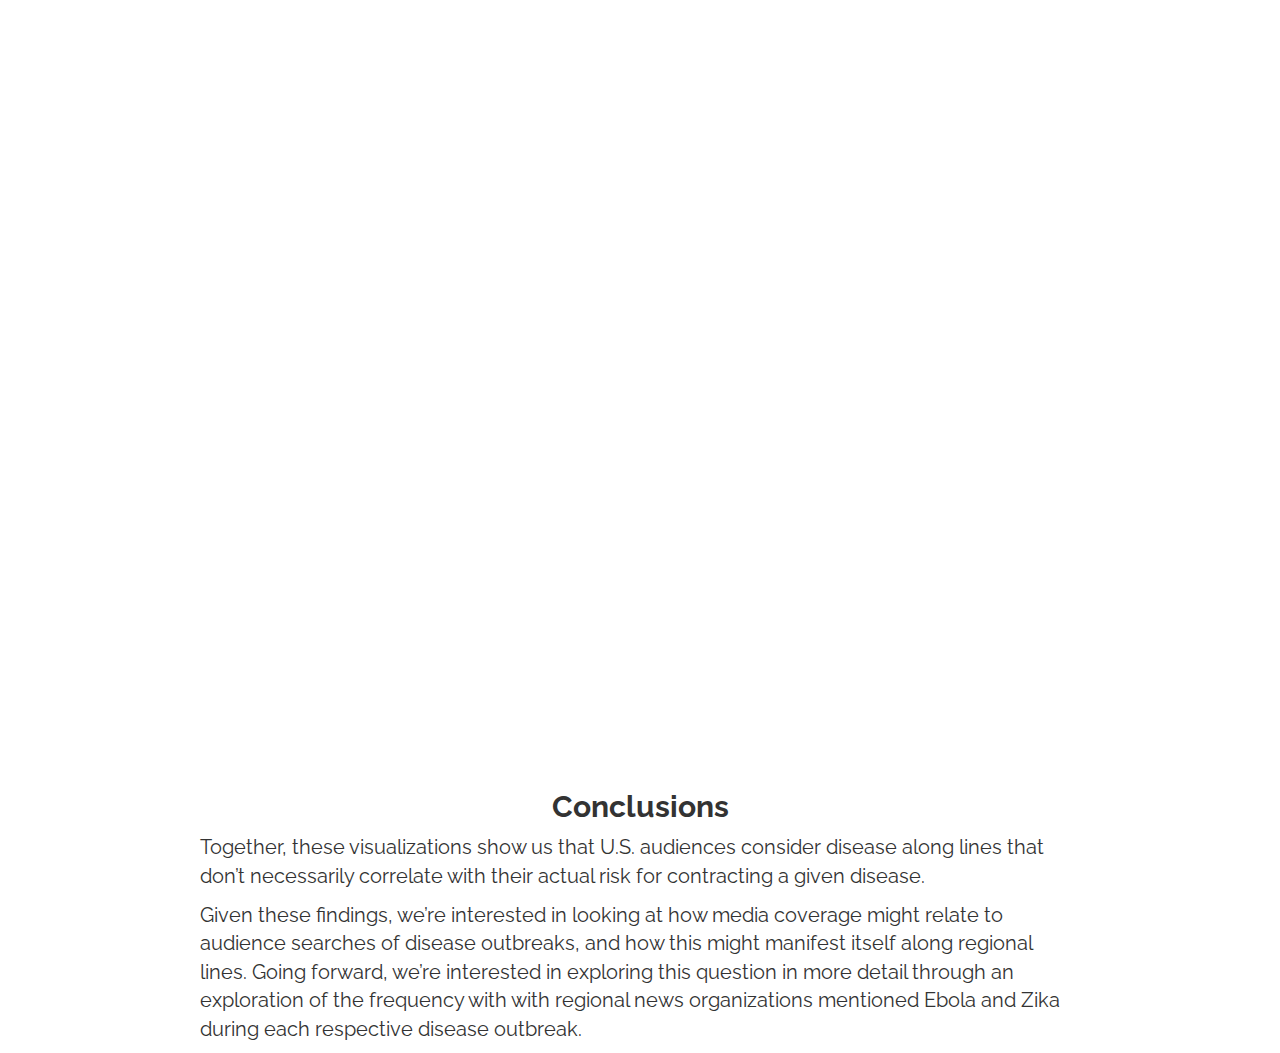
==== commit e07c6b48: "Resolve merge conflict" ====
--- a/index.html
+++ b/index.html
@@ -32,10 +32,11 @@
 			<p id = "intro_head">INTRODUCTION</p>
 			<p>During a disease outbreak, people find themselves turning to two primary sources of information: public health organizations and news organizations. Generally speaking, news organizations report based on the information provided by public health organizations, but how they do so — the frequency with which they report, the type of reporting that takes place, and even the amount of detail in that reporting — can vary based on the organization and the disease.</p>
 
-			<p>As conversation on the outbreak spreads, audiences search for more information about the outbreak in question, looking for their own information and answers. </p>
+			<p>As conversation on the outbreak spreads, audiences search for more information about the outbreak in question, looking for their own information and answers.</p>
+
 
 			<p id = "intro_head">PROJECT OVERVIEW</p>
-			<p>This project examines whether or not there is a disparity between what is being reported during a disease outbreak (in this case, public health notifications of an outbreak) and what audiences are searching for (U.S. audience Google search data).</p> 
+			<p>This project examines whether or not there is a disparity between what is being reported during a disease outbreak (in this case, public health notifications of an outbreak) and what audiences are searching for (U.S. audience Google search data).</p>
 
 			<p>Having done so, we found that <span style="font-weight:900;font-size:20px">U.S. audiences overwhelmingly search for the diseases that they aren’t necessarily at most risk for in a given time period.</span>  We conducted our research with a focus on Ebola and Zika, given that both are disease outbreaks that have: (1) taken place in the last few years, (2) originated abroad, but came to the United States in some capacity, and (3) generated a significant amount of mainstream media coverage.</p>
 
@@ -61,7 +62,7 @@
 		<div id = "reality_vs_perception">
 			<h2>CDC Notices: Factual Benchmarks</h2>
 		    <h3>This conclusion is further supported by an analysis of the CDC’s own notices regarding both disease outbreaks. This line graph highlights how many notices the CDC released about Ebola and Zika between 2014 and the end of Nov. 2017, aggregated on a monthly basis. There are far fewer Ebola notices than Zika notices. </h3>
-			<div id="svg_cdc_line_graph"></div>
+			<div id="svg_cdc_line_graph" style="height: 600px"></div>
 			<p id="caption">CDC Line Graph Caption</p>
 
 			<br>
@@ -75,9 +76,9 @@
 
 		<div id = "flu" style="height:100%;width:100%">
 			<h2>Audience Interest Compared to "Normal"</h2>
-			<h3>In the following section, we examine searches of both Ebola and Zika compared to searches for the flu in the United States. We’re considering the flu as a benchmark of sorts, given that it happens in the U.S. yearly, is widely acknowledged, and is subject to a concentrated media effort (at least on the part of the CDC).</h3> 
+			<h3>In the following section, we examine searches of both Ebola and Zika compared to searches for the flu in the United States. We’re considering the flu as a benchmark of sorts, given that it happens in the U.S. yearly, is widely acknowledged, and is subject to a concentrated media effort (at least on the part of the CDC).</h3>
 
-			<h3>Compared to the benchmark, then, how did audiences view Ebola and Zika in the respective years of those outbreaks? 
+			<h3>Compared to the benchmark, then, how did audiences view Ebola and Zika in the respective years of those outbreaks?
 			</h3>
 
 			<h4>Zika</h4>
@@ -85,7 +86,8 @@
 				<div id="svg_zika_flu_bar" style="height:100%;width:49%;display:inline-block"></div>
 				<div id="svg_zika_flu_map" style="height:100%;width:49%;display:inline-block"></div>
 			</div>
-			<h4>ZIKA IOT GRAPH</h4>
+
+      <div class="chart" id="svg_zika_iot" style="height: 500px;margin-top: 50px;margin-bottom: 50px"></div>
 
 			<br>
 			<h4>Ebola</h4>
@@ -93,20 +95,18 @@
 				<div class="chart" id="svg_ebola_flu_bar" style="height:100%;width:49%;display:inline-block"></div>
 				<div class="chart" id="svg_ebola_flu_map" style="height:100%;width:49%;display:inline-block"></div>
 			</div>
-			<h4>EBOLA IOT GRAPH</h4>
+
+      <div class="chart" id="svg_ebola_iot" style="height: 500px;margin-top: 50px;margin-bottom: 50px"></div>
 		</div>
 
 		<div id = "conclusion">
 			<h2>Conclusions</h2>
 			<p>Together, these visualizations show us that U.S. audiences consider disease along lines that don’t necessarily correlate with their actual risk for contracting a given disease.</p>
 
-			<p>Given these findings, we’re interested in looking at how media coverage might relate to audience searches of disease outbreaks, and how this might manifest itself along regional lines. Going forward, we’re interested in exploring this question in more detail through an exploration of the frequency with with regional news organizations mentioned Ebola and Zika during each respective disease outbreak. 
-			</p>
+			<p>Given these findings, we’re interested in looking at how media coverage might relate to audience searches of disease outbreaks, and how this might manifest itself along regional lines. Going forward, we’re interested in exploring this question in more detail through an exploration of the frequency with with regional news organizations mentioned Ebola and Zika during each respective disease outbreak. </p>
 		</div>
 
 	</div>
- 
-
 
 </body>
 
@@ -114,7 +114,9 @@
   <script src="js/ebola-flu-map.js"></script>
   <script src="js/zika-flu-bar.js"></script>
   <script src="js/zika-flu-map.js"></script>
-	<script src="js/line_graph.js"></script>
+<script src="js/line_graph.js"></script>
   <script src="js/scatterplot.js"></script>
+  <script src="js/ebola_interest_over_time.js"></script>
+  <script src="js/zika_interest_over_time.js"></script>
 
 </html>
--- a/css/styles.css
+++ b/css/styles.css
@@ -17,7 +17,7 @@
 
 body h2{
 	text-align: center;
-    font-family: 'Raleway', sans-serif;
+  font-family: 'Raleway', sans-serif;
 	font-weight:bolder;
 }
 
@@ -36,7 +36,7 @@
 }
 
 body #intro_head{
-	text-align:center; 
+	text-align:center;
 	font-weight: bolder;
 	font-size: 24px;
 }
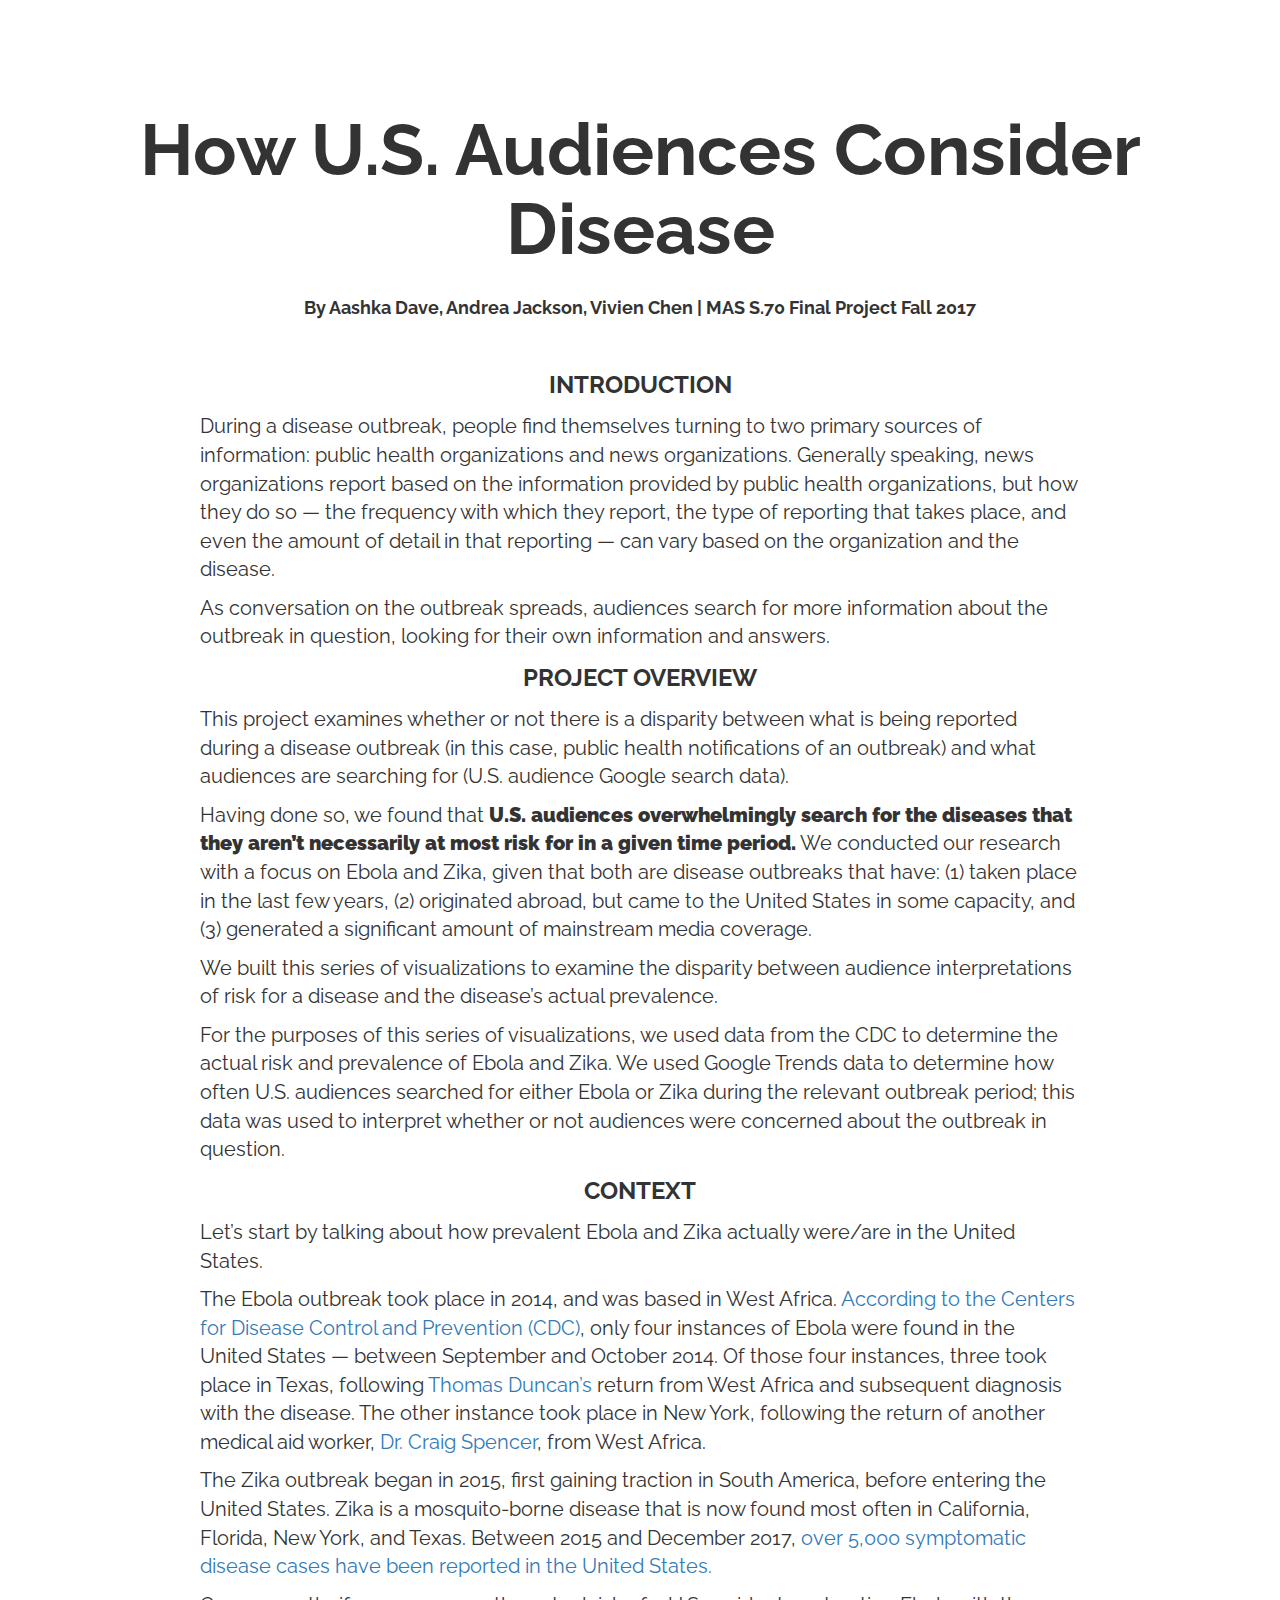
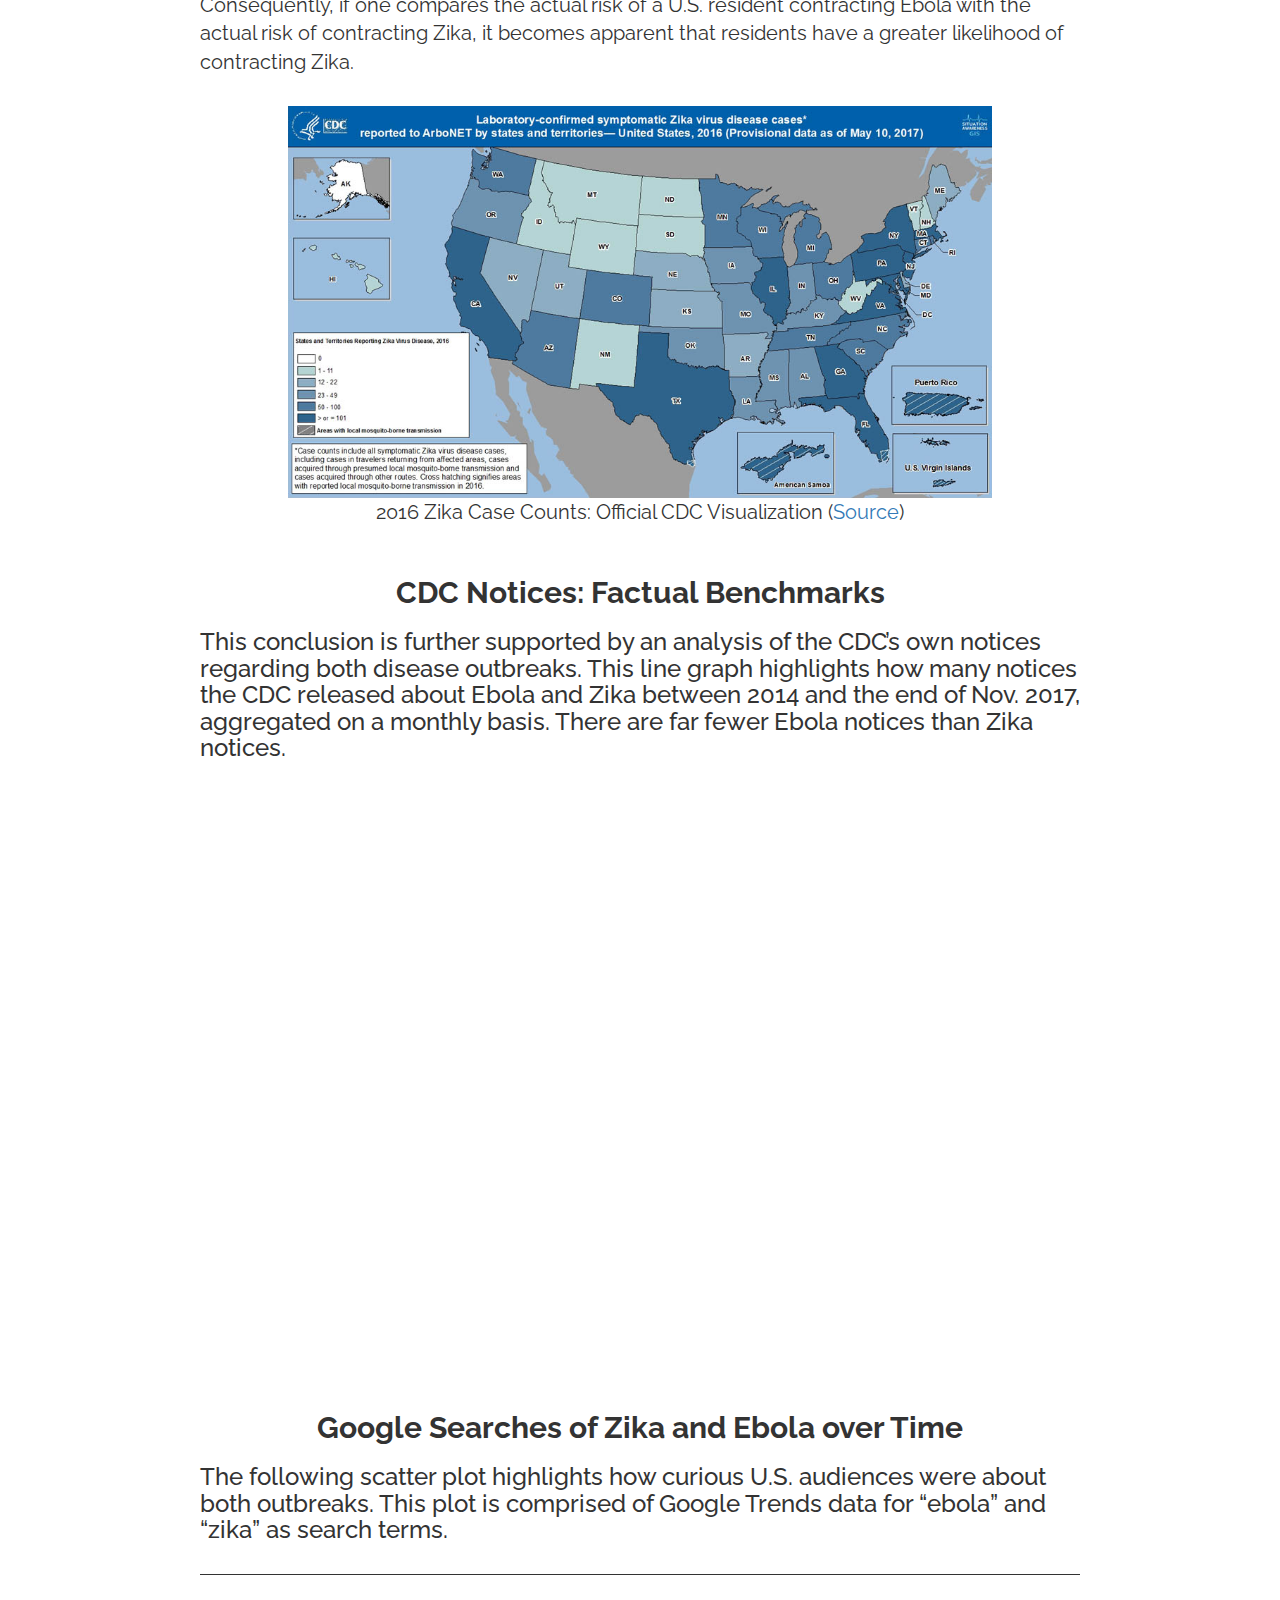
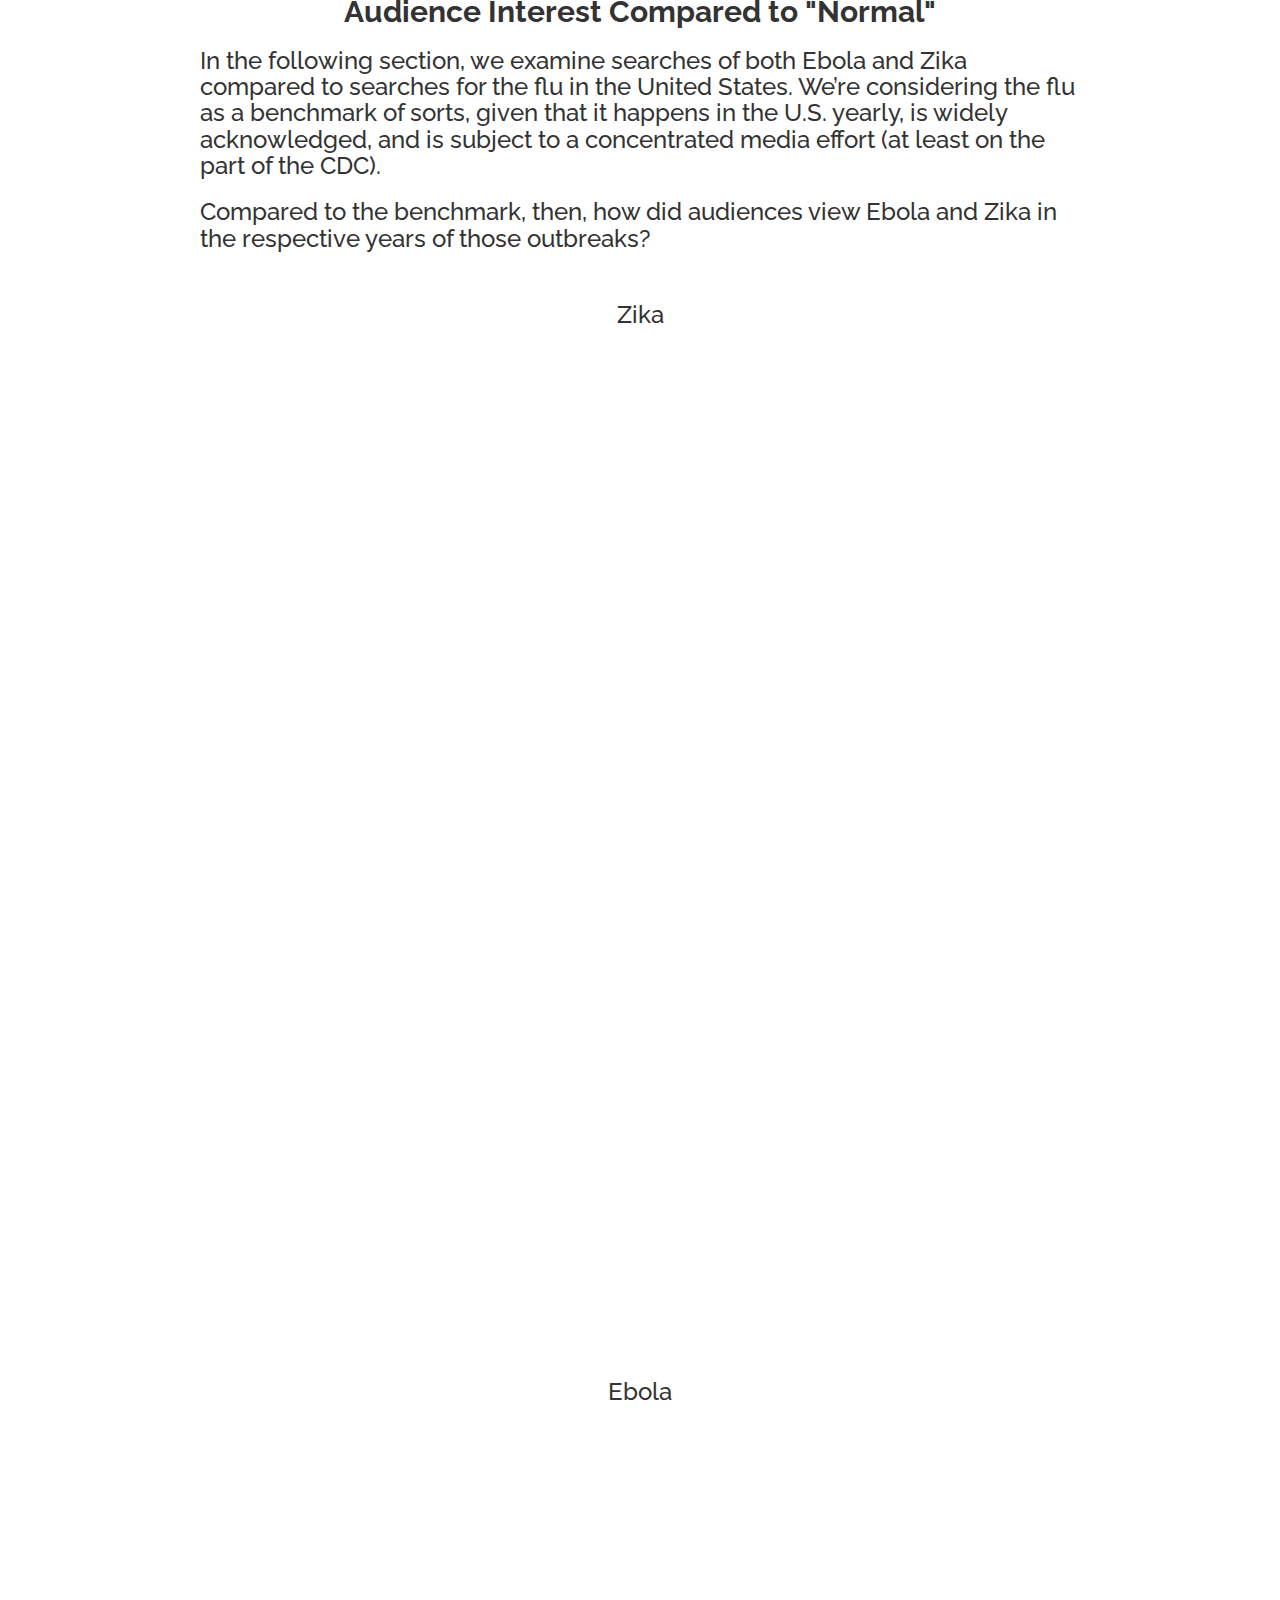
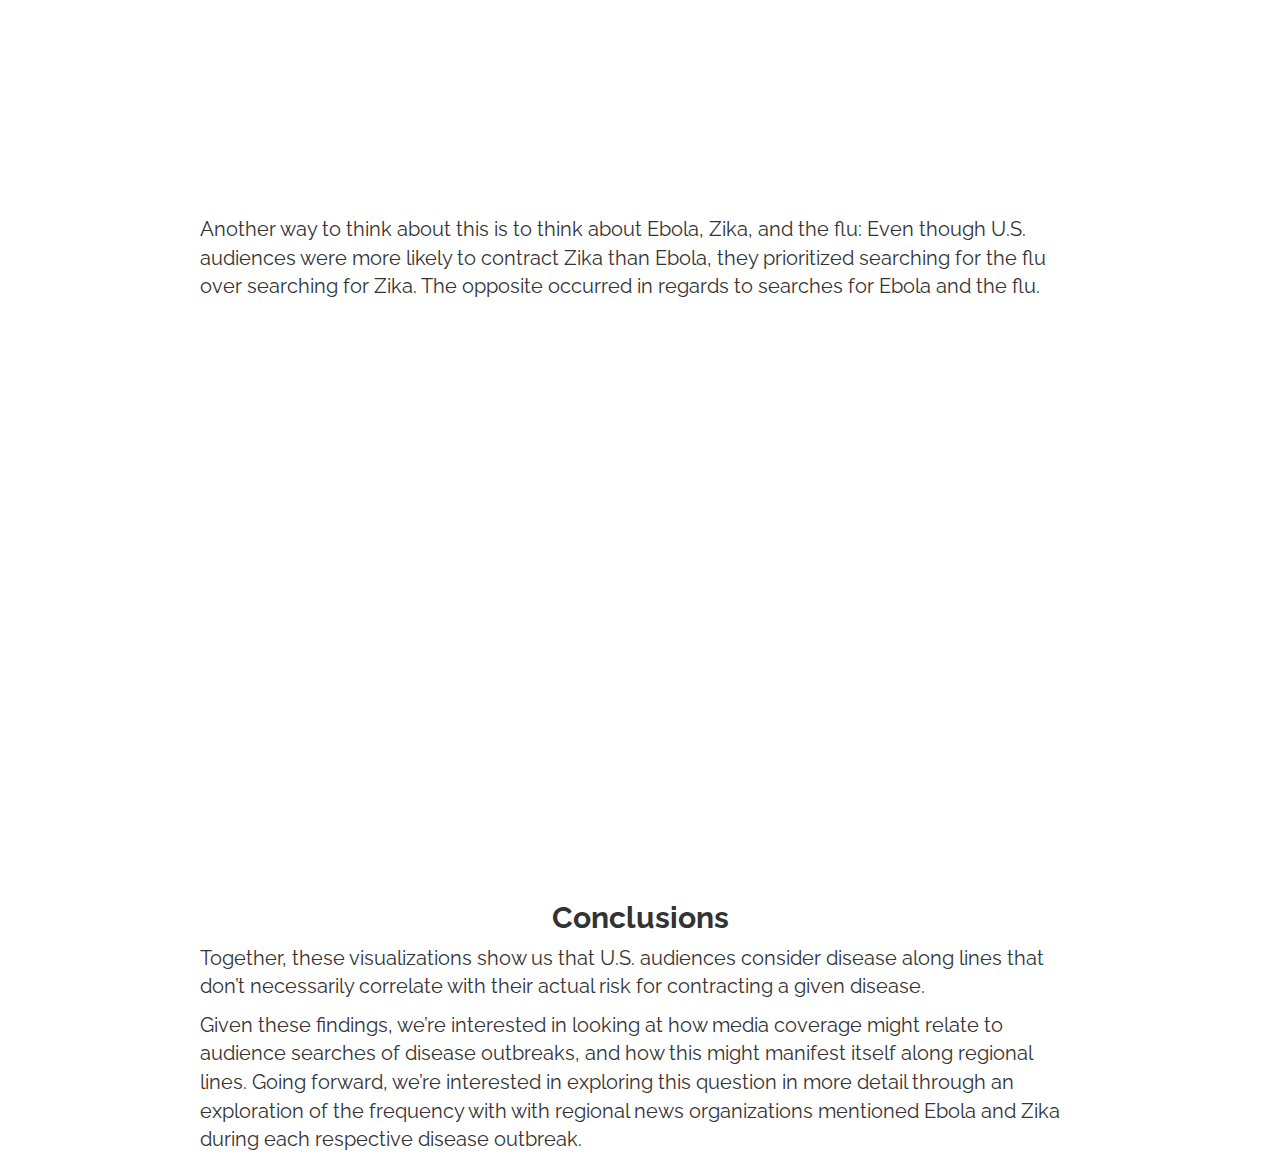
==== commit 2f2fbdef: "Last changes" ====
--- a/index.html
+++ b/index.html
@@ -63,7 +63,6 @@
 			<h2>CDC Notices: Factual Benchmarks</h2>
 		    <h3>This conclusion is further supported by an analysis of the CDC’s own notices regarding both disease outbreaks. This line graph highlights how many notices the CDC released about Ebola and Zika between 2014 and the end of Nov. 2017, aggregated on a monthly basis. There are far fewer Ebola notices than Zika notices. </h3>
 			<div id="svg_cdc_line_graph" style="height: 600px"></div>
-			<p id="caption">CDC Line Graph Caption</p>
 
 			<br>
 
@@ -81,22 +80,25 @@
 			<h3>Compared to the benchmark, then, how did audiences view Ebola and Zika in the respective years of those outbreaks?
 			</h3>
 
-			<h4>Zika</h4>
+			<br>
+			<h3 style="text-align:center">Zika</h3>
 			<div style="height: 400px">
 				<div id="svg_zika_flu_bar" style="height:100%;width:49%;display:inline-block"></div>
 				<div id="svg_zika_flu_map" style="height:100%;width:49%;display:inline-block"></div>
 			</div>
 
-      <div class="chart" id="svg_zika_iot" style="height: 500px;margin-top: 50px;margin-bottom: 50px"></div>
+     			 <div class="chart" id="svg_zika_iot" style="height: 500px;margin-top: 50px;margin-bottom: 50px"></div>
 
 			<br>
-			<h4>Ebola</h4>
+
+			<h3 style="text-align:center">Ebola</h3>
 			<div style="height: 400px">
 				<div class="chart" id="svg_ebola_flu_bar" style="height:100%;width:49%;display:inline-block"></div>
 				<div class="chart" id="svg_ebola_flu_map" style="height:100%;width:49%;display:inline-block"></div>
 			</div>
+				<p>Another way to think about this is to think about Ebola, Zika, and the flu: Even though U.S. audiences were more likely to contract Zika than Ebola, they prioritized searching for the flu over searching for Zika. The opposite occurred in regards to searches for Ebola and the flu. </p>
 
-      <div class="chart" id="svg_ebola_iot" style="height: 500px;margin-top: 50px;margin-bottom: 50px"></div>
+     			 <div class="chart" id="svg_ebola_iot" style="height: 500px;margin-top: 50px;margin-bottom: 50px"></div>
 		</div>
 
 		<div id = "conclusion">
--- a/css/styles.css
+++ b/css/styles.css
@@ -17,7 +17,7 @@
 
 body h2{
 	text-align: center;
-  font-family: 'Raleway', sans-serif;
+    font-family: 'Raleway', sans-serif;
 	font-weight:bolder;
 }
 
@@ -36,7 +36,7 @@
 }
 
 body #intro_head{
-	text-align:center;
+	text-align:center; 
 	font-weight: bolder;
 	font-size: 24px;
 }
@@ -47,6 +47,3 @@
 	font-size: 20px;
 }
 
-body hr { 
-    height:20px;
-}
